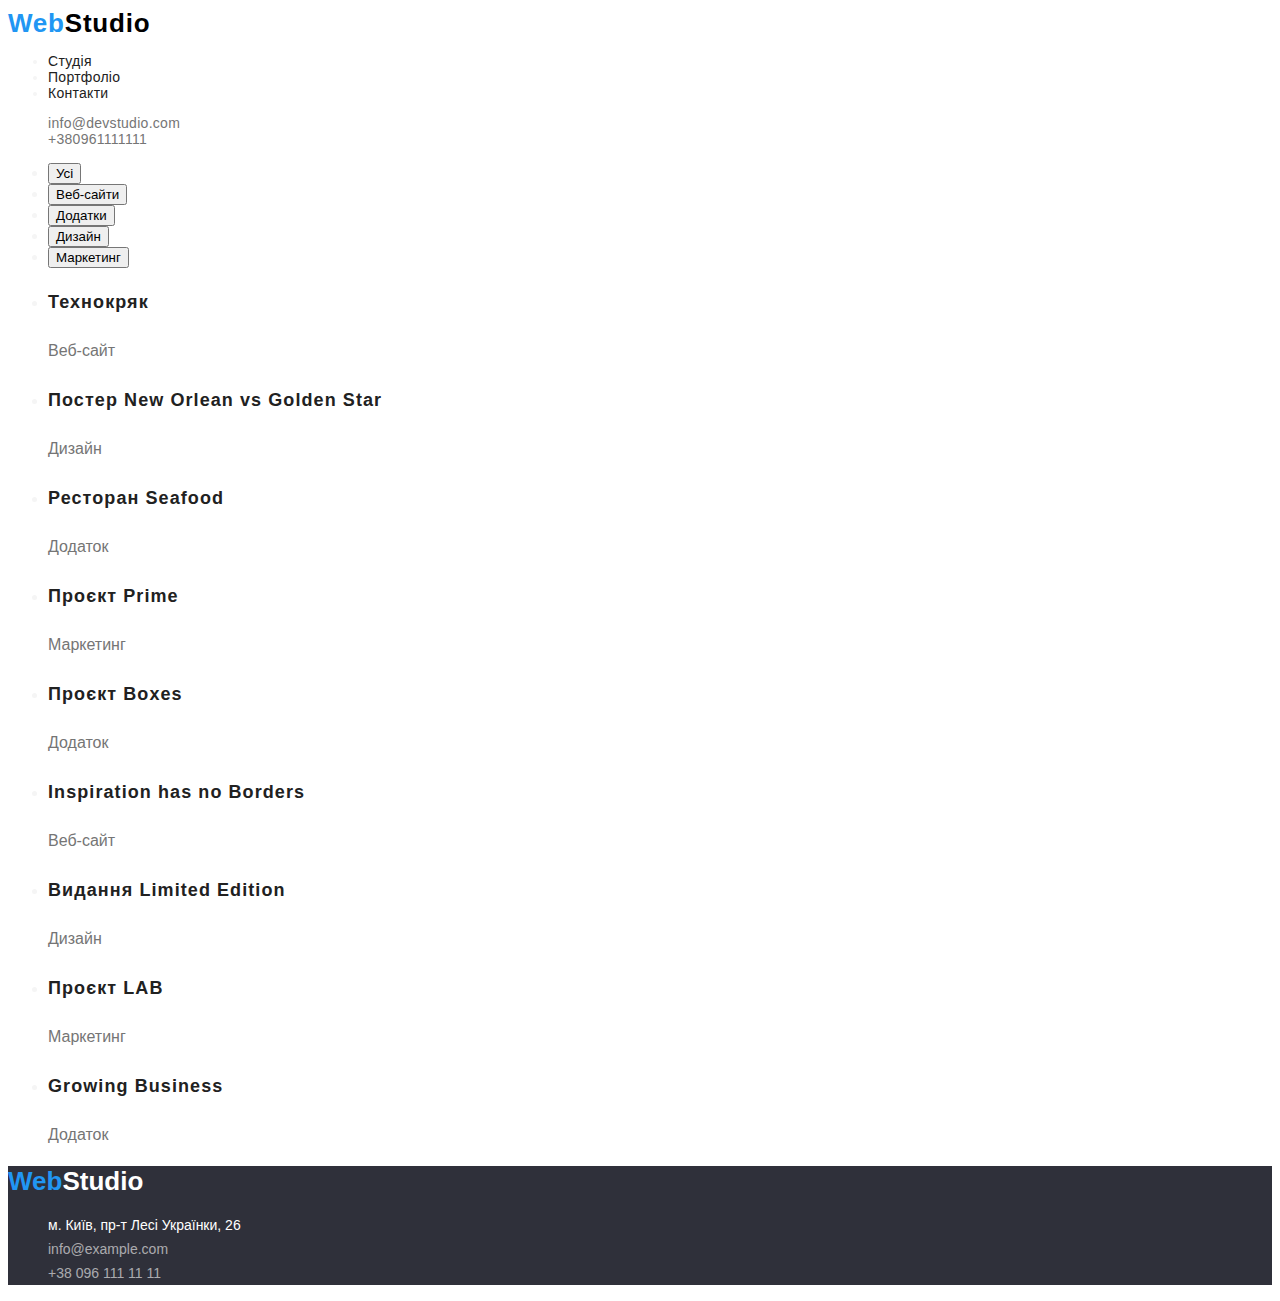
==== portfolio.html @ 6f072ab9 ")" ====
<!DOCTYPE html>
<html lang="uk">
<head>
    <meta charset="UTF-8">
    <meta http-equiv="X-UA-Compatible" content="IE=edge">
    <meta name="viewport" content="width=device-width, initial-scale=1.0">
    <title>WebStudio</title>
    <link rel="stylesheet" href="./css/styles.css" />
</head>
<body class="page">
  <header class="header">
   <nav class="nav">
    <a href="index.html" lang="en" class="logo"><span class="accent">Web</span>Studio</a>
    <ul class="list-header">
       <li class="list-item"><a class="link" href="index.html">Студія</a></li>
       <li class="list-item"><a class="link current" href="portfolio.html">Портфоліо</a></li>
       <li class="list-item"><a class="link" href="">Контакти</a></li>
   </ul>
</nav>
   <ul class="list">
     <li class="list-item"><a class="item" href="mailto:info@devstudio.com">info@devstudio.com</a></li> 
      <li class="list-item"><a class="item" href="tel:+380961111111">+380961111111</a></li> 
      
   </ul>
</header>
   <main>
    <section class="button-portfolio">
        <h1 hidden>наші послуги</h1>
        <ul>
            <li><button class="btn" type="button">Усі</button></li>
            <li><button class="btn" type="button">Веб-сайти</button></li>
            <li><button class="btn" type="button">Додатки</button></li>
            <li><button class="btn" type="button">Дизайн</button></li>
            <li><button class="btn" type="button">Маркетинг</button></li>
        </ul>
        <ul>
            <li class="list-item"><a class="lead" href="" img class="img" 
              src="./images/portfolio/img-1.jpg" 
              alt="три робітники"
                width="370"
                height="294"/>
                <h2 class="heading">Технокряк</h2>
                <p class="desc">Веб-сайт</p>
            </li>
                <li class="list-item"> <a class="lead" href="" img class="img" 
              src="./images/portfolio/img 1.jpg" 
              alt="постер з двома баскетболістами"
                width="370"
                height="294"/>
            <h2 class="heading">Постер New Orlean vs Golden Star</h2>
            <p class="desc">Дизайн</p>
            </li>
                 <li class="list-item"><a class="lead" href="" img class="img" 
              src="./images/portfolio/img 2.jpg" 
              alt="лого рибного ресторану"
                width="370"
                height="294"/>
            <h2 class="heading">Ресторан Seafood</h2>
            <p class="desc">Додаток</p>
            </li>
               <li class="list-item"><a class="lead" href="" img class="img" 
              src="./images/portfolio/img 3.jpg" 
              alt="навушники"
                width="370"
                height="294"/>
            <h2 class="heading">Проєкт Prime</h2>
            <p class="desc">Маркетинг</p>
            </li>
               <li class="list-item"><a class="lead" href="" img class="img" 
              src="./images/portfolio/img 4.jpg" 
              alt="дві кортонні коробки"
                width="370"
                height="294"/>
            <h2 class="heading">Проєкт Boxes</h2>
            <p class="desc">Додаток

            </p>  
            </li>
             <li class="list-item"><a class="lead"href="" img class="img" 
              src="./images/portfolio/img 5.jpg" alt="монітор"
                width="370"
                height="294"/>
            <h2 class="heading">Inspiration has no Borders</h2>
            <p class="desc">Веб-сайт</p>
            </li>
                 <li class="list-item"><a class="lead" href="" img class="img" 
              src="./images/portfolio/img 6.jpg" alt="відкрита книга"
                width="370"
                height="294"/>
            <h2 class="heading">Видання Limited Edition</h2>
            <p class="desc">Дизайн</p>
            </li>
                 <li class="list-item"><a class="lead"href="" img class="img" 
              src="./images/portfolio/img 7.jpg" 
              alt="табличка з логотипом"
                width="370"
                height="294"/>
            <h2 class="heading">Проєкт LAB</h2>
            <p class="desc">Маркетинг</p>
            </li>
                 <li class="list-item"><a class="lead"href="" img class="img" 
              src="images/portfolio/img 8.jpg" 
              alt="робочій процесс за ноутбуком"
                width="370"
                height="294"/>
            <h2 class="heading">Growing Business</h2>
            <p class="desc">Додаток</p>
            </li>
        </ul>
    </section>
   </main>
   <footer class="footer">
    <a href="index.html" lang="en" class="logo-item"><span class="accent">Web</span>Studio</a>

        <address class="contacts-adress">
          <ul class="list">
            <li class="list-item">
              <a class="link-adress"
                href="https://goo.gl/maps/qqXKLXnQ792ZNvdz5"
                target="_blank"
                rel="noopener no referrer"> м. Київ, пр-т Лесі Українки, 26</a>
            </li>
            <li class="list-item">
              <a class="link-com" href="mailto:info@example.com">info@example.com</a>
            </li>
            <li class="list-item">
                <a class="link-tel" href="tel:+380961111111">+38 096 111 11 11</a>
              </li>
          </ul>
        </address>
  </footer>
</body>
</html>
---- css/styles.css ----
:root{
    /* fonts */
--main-font:"Roboto",sans-serif;
--secondary-font:"Raleway",sans-serif;
    /* text colors */
--main-text-cl:rgba(33, 33, 33, 1);
--title-cl:rgba(255, 255, 255, 1);
--linc-cl: rgba(117, 117, 117, 1);
--linc-tel:rgba(255, 255, 255, 0.6);
/* background-color: ; */
--main-bg-cl:rgba(245, 245, 245, 1);
--box-cl:rgba(47, 48, 58, 1);
--team-cl:rgba(245, 244, 250, 1);
--footer-cl:rgba(47, 48, 58, 1);
--btn-cl:rgba(33, 150, 243, 1);
/* logo color */
--accent-cl:rgba(33, 150, 243, 1);
--logo-cl:rgba(0, 0, 0, 1);
/* others */

}
.page {
    background-color: var(--title-cl);
    font-family: var(--main-font) ;
    color:var(--main-bg-cl) ;
    
}

/* header */

.logo{
    font-family:var(--secondary-font);
    color:var(--logo-cl);
    font-weight:700;
    font-size:26px;
    line-height: calc(31/26); 
    text-decoration:none;
    letter-spacing: 0.03em;
}

.accent {
    color:var(--accent-cl);}

.list{
    list-style: none;
    /* Убираем маркеры */
  }
  .header{
    font-size: 14px;
    line-height: calc(16/14);
    letter-spacing: 0.02em;
}

.link{
    color: var(--main-text-cl);
    font-weight: 500;
    font-size: 14px;
    cursor: pointer;
    text-decoration: none;

}

.link:hover,
.link:focus {
color:var(--accent-cl) ;
}

.item{
    color:var(--linc-cl);
    font-weight: 500;
    font-size: 14px;;
    letter-spacing: 0.02em;
    cursor: pointer;
    text-decoration: none;
    line-height: calc(16/14);
}
.item:hover,
.item:focus{  
     color:var(--accent-cl) ;
}

.features{
    background-color:var(--box-cl);
}
.title{
    color:var(--title-cl);
    font-weight: 900;
    font-size: 44px;
    text-align: center;
    line-height: calc(60/44);
    letter-spacing: 0.06em;
    text-transform: uppercase;
}

.button {
    background-color:var(--accent-cl);
    color:var(--title-cl);
    font-family: inherit;
    font-weight: 700;
    font-size: 16px;
    line-height:calc(30/16);
}

.subtitle{
    font-weight: 700;
    font-size: 14px;
    line-height:calc(16/14);
    text-transform: uppercase;
    color:var(--main-text-cl) ;
}

.text{
    font-weight: 400;
    font-size: 14px;
    line-height:calc(24/14);
    color:var(--linc-cl) ;
}
/* about */
.about-title{
    font-weight: 700;
    font-size: 36px;
    line-height: 42px;
    text-align: center;
    color:var(--main-text-cl);
     
}

/* our time */
.team{
    background-color: var(--team-cl);
}
.team-title{
    font-weight: 700;
    font-size: 36px;
    line-height: 42px;
    text-align: center;
    color:var(--main-text-cl);
}
.team-name{
    font-weight: 500;
    font-size: 16px;
    line-height: 19px;
    color: var(--main-text-cl);
    
}
.team-aside{
    font-weight: 400;
    font-size: 16px;
    line-height: 19px;
    color: var(--linc-cl);
}

/* footer */
.footer{
    background-color: var(--footer-cl);
}
.logo-item{
    font-family:var(--secondary-font);
    color:var(--title-cl);
    font-weight:700;
    font-size:26px;
    line-height: calc(31/26); 
    text-decoration:none;
    font-style: normal;
}
.link-adress{
    font-weight: 400;
    font-size: 14px;
    line-height: 24px;
    color: var(--title-cl);
    text-decoration:none;
    font-style: normal;
     } 
     .link-com:hover { background:var(--accent-cl)}
     .link-com:focus{ background:var(--accent-cl)}

.link-com,.link-tel{
    font-weight: 400;
    font-size: 14px;
    line-height: 24px;
    color: var(--linc-tel);
    text-decoration:none;
    font-style: normal;
}
 



 /* portfolio*/
 .button-portfolio{
    text-decoration:none;
 }
 .btn:hover,.btn:focus{ background:var(--btn-cl)};
 .btn{
    background-color:var(--team-cl);
    color:var(--main-text-cl);
    font-weight: 500;
    font-size: 16px;
    line-height: 26px;
    font-family: inherit;
 }                     
 .heading{
    color: var(--main-text-cl);
    font-weight: 700;
    font-size: 18px;
    line-height: 36px;
    letter-spacing: 0.06em;
    text-decoration:none;
 }
 .desc{
    color: var(--linc-cl);
    ont-weight: 400;
    font-size: 16px;
    line-height: 30px;
    text-decoration:none;
 }

 .lead{
    text-decoration:none;
 }
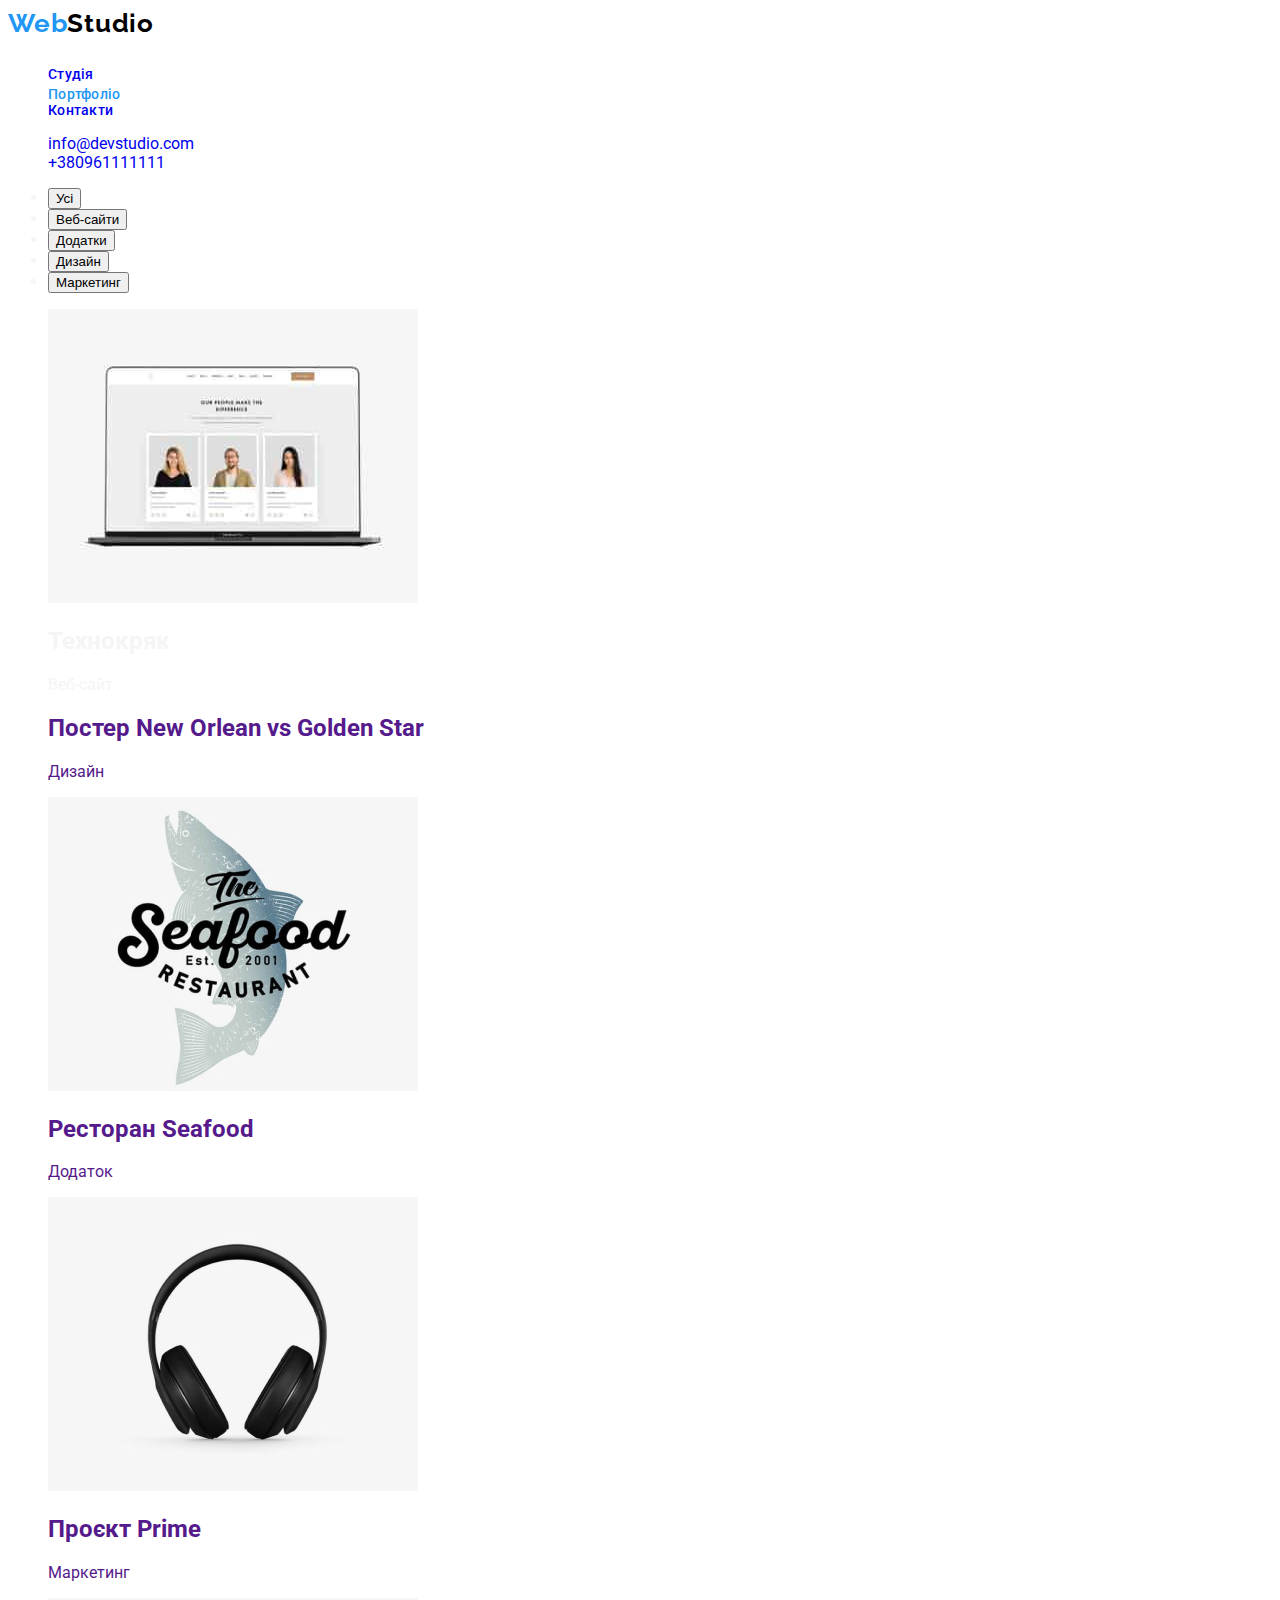
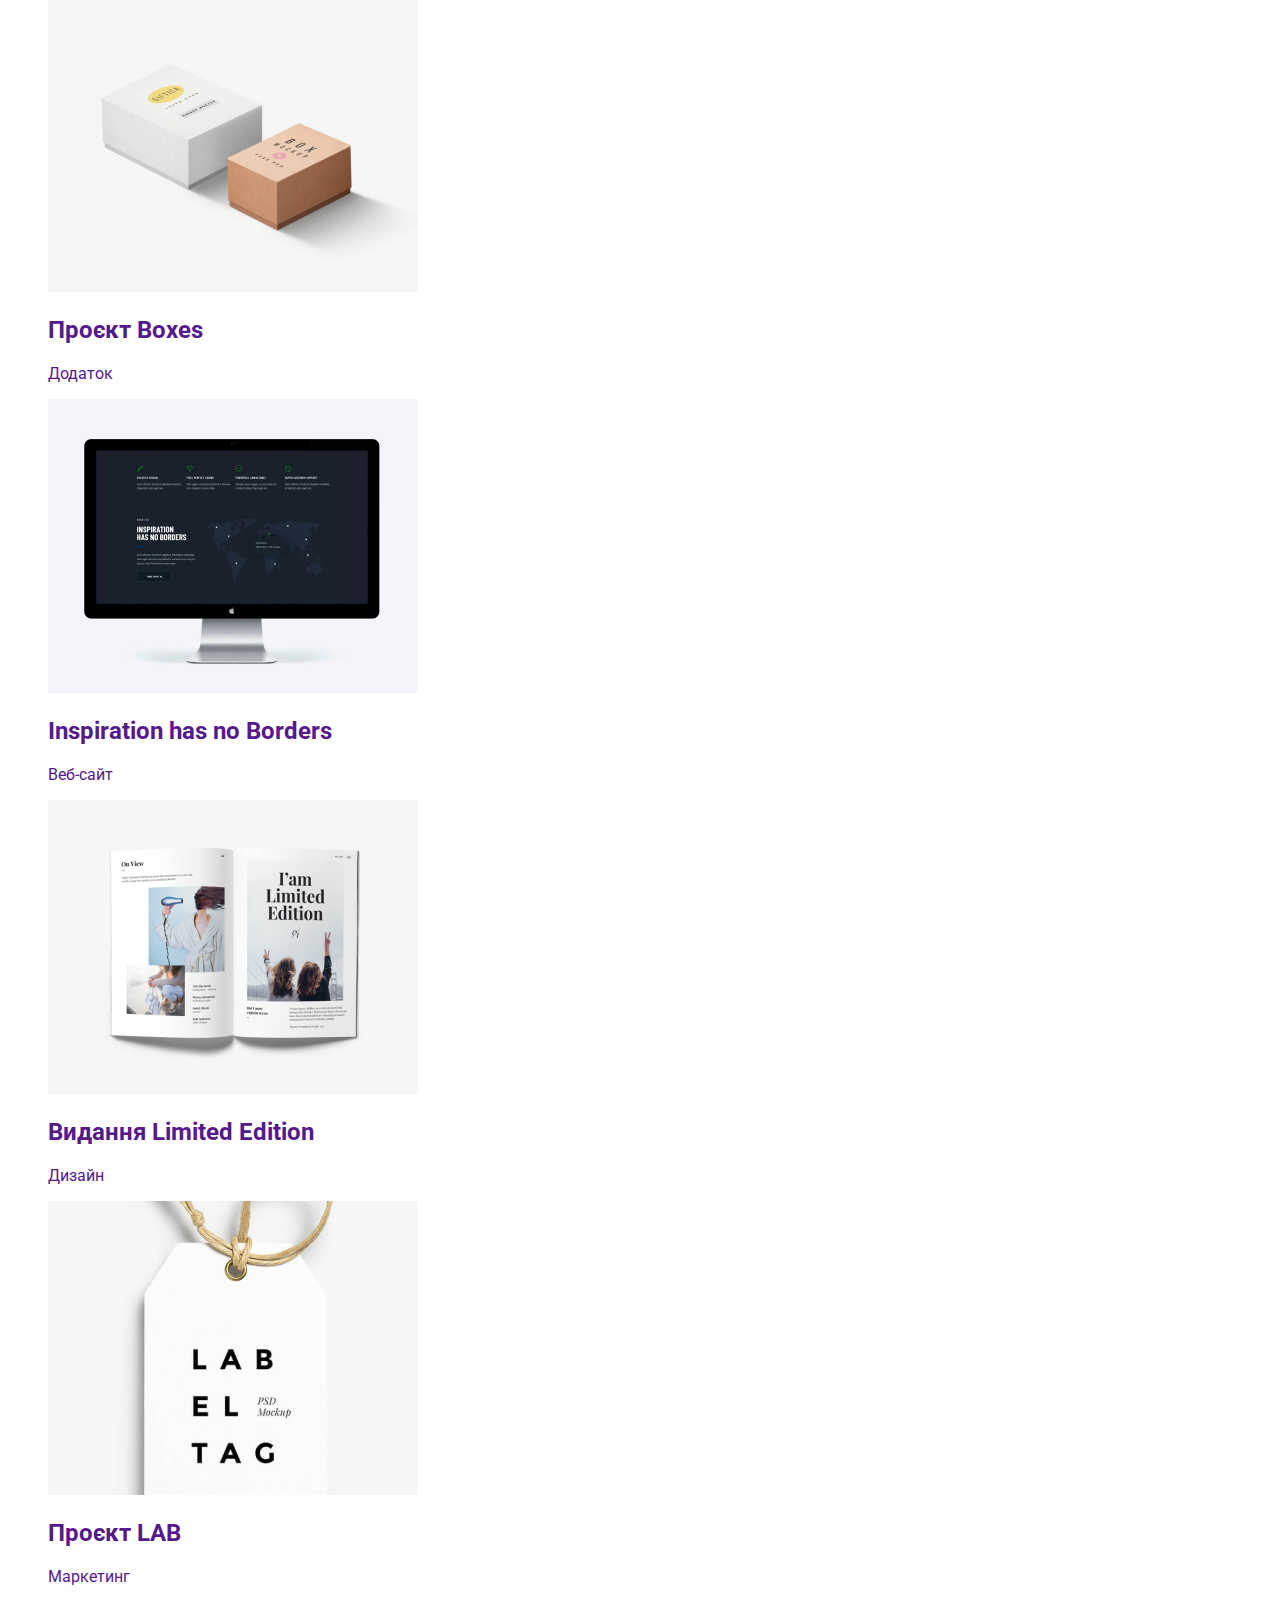
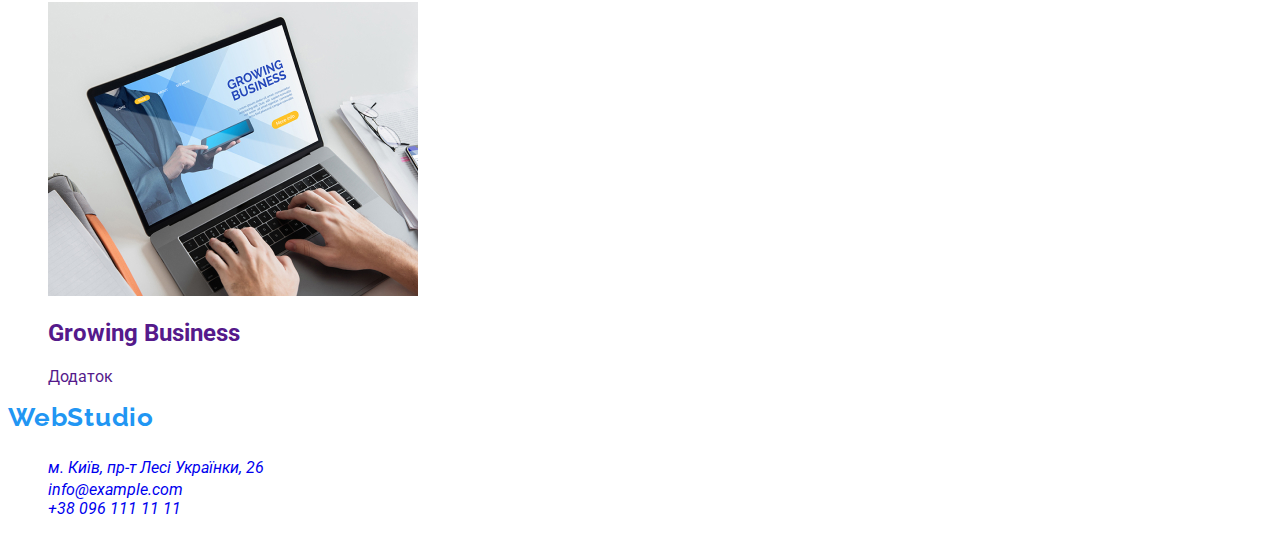
==== commit 00ad8d38: "edits dz" ====
--- a/portfolio.html
+++ b/portfolio.html
@@ -5,126 +5,148 @@
     <meta http-equiv="X-UA-Compatible" content="IE=edge">
     <meta name="viewport" content="width=device-width, initial-scale=1.0">
     <title>WebStudio</title>
+    <link rel="preconnect" href="https://fonts.googleapis.com">
+<link rel="preconnect" href="https://fonts.gstatic.com" crossorigin>
+<link href="https://fonts.googleapis.com/css2?family=Raleway:wght@700&family=Roboto:wght@400;500;700;900&family=Tangerine:wght@700&display=swap" rel="stylesheet">
     <link rel="stylesheet" href="./css/styles.css" />
 </head>
 <body class="page">
-  <header class="header">
-   <nav class="nav">
-    <a href="index.html" lang="en" class="logo"><span class="accent">Web</span>Studio</a>
-    <ul class="list-header">
-       <li class="list-item"><a class="link" href="index.html">Студія</a></li>
-       <li class="list-item"><a class="link current" href="portfolio.html">Портфоліо</a></li>
-       <li class="list-item"><a class="link" href="">Контакти</a></li>
-   </ul>
-</nav>
-   <ul class="list">
-     <li class="list-item"><a class="item" href="mailto:info@devstudio.com">info@devstudio.com</a></li> 
-      <li class="list-item"><a class="item" href="tel:+380961111111">+380961111111</a></li> 
-      
-   </ul>
-</header>
-   <main>
-    <section class="button-portfolio">
+   <header class="header">
+    <a lang="en" class="logo" href="./index.html" target="_self" rel="noopener noreferrer">
+        Web<span class="logo-header">Studio</span> 
+    <nav class="nav">      
+        <ul class="nav-list list">
+            <li class="nav-item"><a class="link " href="./index.html" target="_self" rel="noopener noreferrer">Студія</a></li>
+            <li class="nav-item"><a class="link current" href="./portfolio.html" target="_self" rel="noopener noreferrer">Портфоліо</a></li>
+            <li class="nav-item"><a class="link" href="#">Контакти</a></li>
+        </ul>
+    </nav>
+        <ul class="header-contacts list">
+          <li class="header-link"><a class="item" href="mailto:info@devstudio.com">info@devstudio.com</a></li> 
+           <li class="header-link"><a class="item" href="tel:+380961111111">+380961111111</a></li> 
+           
+        </ul>
+   </header>
+   <main class="main">
+    <section class="portfolio">
         <h1 hidden>наші послуги</h1>
         <ul>
-            <li><button class="btn" type="button">Усі</button></li>
-            <li><button class="btn" type="button">Веб-сайти</button></li>
-            <li><button class="btn" type="button">Додатки</button></li>
-            <li><button class="btn" type="button">Дизайн</button></li>
-            <li><button class="btn" type="button">Маркетинг</button></li>
+            <li><button class="portfolio-btn" type="button">Усі</button></li>
+            <li><button class="portfolio-btn" type="button">Веб-сайти</button></li>
+            <li><button class="portfolio-btn" type="button">Додатки</button></li>
+            <li><button class="portfolio-btn" type="button">Дизайн</button></li>
+            <li><button class="portfolio-btn" type="button">Маркетинг</button></li>
         </ul>
-        <ul>
-            <li class="list-item"><a class="lead" href="" img class="img" 
+        <ul class="portfolio-list list">
+            <li class="portfolio-item"><img class="img" 
               src="./images/portfolio/img-1.jpg" 
               alt="три робітники"
                 width="370"
                 height="294"/>
-                <h2 class="heading">Технокряк</h2>
-                <p class="desc">Веб-сайт</p>
+                <h2 class="portfolio-heading">Технокряк</h2>
+                <p class="portfolio-desc">Веб-сайт</p>
             </li>
-                <li class="list-item"> <a class="lead" href="" img class="img" 
+                <li class="portfolio-item"> <a class="lead" href="" img class="img" 
               src="./images/portfolio/img 1.jpg" 
               alt="постер з двома баскетболістами"
                 width="370"
                 height="294"/>
-            <h2 class="heading">Постер New Orlean vs Golden Star</h2>
-            <p class="desc">Дизайн</p>
+            <h2 class="portfolio-heading">Постер <span lang="en">
+              New Orlean vs Golden Star
+          </span>
+        </h2>
+            <p class="portfolio-desc">Дизайн</p>
             </li>
-                 <li class="list-item"><a class="lead" href="" img class="img" 
+                 <li class="portfolio-item"><img class="img" 
               src="./images/portfolio/img 2.jpg" 
               alt="лого рибного ресторану"
                 width="370"
                 height="294"/>
-            <h2 class="heading">Ресторан Seafood</h2>
-            <p class="desc">Додаток</p>
+            <h2 class="portfolio-heading">Ресторан<span lang="en">
+              Seafood
+          </span>
+        </h2>
+            <p class="portfolio-desc">Додаток</p>
             </li>
-               <li class="list-item"><a class="lead" href="" img class="img" 
+               <li class="portfolio-item"><img class="img" 
               src="./images/portfolio/img 3.jpg" 
               alt="навушники"
                 width="370"
                 height="294"/>
-            <h2 class="heading">Проєкт Prime</h2>
-            <p class="desc">Маркетинг</p>
+            <h2 class="portfolio-heading">Проєкт<span lang="en">
+              Prime
+          </span></h2>
+            <p class="portfolio-desc">Маркетинг</p>
             </li>
-               <li class="list-item"><a class="lead" href="" img class="img" 
+               <li class="portfolio-item"><img class="img" 
               src="./images/portfolio/img 4.jpg" 
               alt="дві кортонні коробки"
                 width="370"
                 height="294"/>
-            <h2 class="heading">Проєкт Boxes</h2>
-            <p class="desc">Додаток
+            <h2 class="portfolio-heading">Проєкт <span lang="en">
+              Boxes
+          </span>
+        </h2>
+            <p class="portfolio-desc">Додаток
 
             </p>  
             </li>
-             <li class="list-item"><a class="lead"href="" img class="img" 
+             <li class="portfolio-item"><img class="img" 
               src="./images/portfolio/img 5.jpg" alt="монітор"
                 width="370"
                 height="294"/>
-            <h2 class="heading">Inspiration has no Borders</h2>
-            <p class="desc">Веб-сайт</p>
+            <h2 class="portfolio-heading" lang="en">Inspiration has no Borders</h2>
+            <p class="portfolio-desc">Веб-сайт</p>
             </li>
-                 <li class="list-item"><a class="lead" href="" img class="img" 
+                 <li class="portfolio-item"><img class="img" 
               src="./images/portfolio/img 6.jpg" alt="відкрита книга"
                 width="370"
                 height="294"/>
-            <h2 class="heading">Видання Limited Edition</h2>
-            <p class="desc">Дизайн</p>
+            <h2 class="portfolio-heading">Видання<span lang="en">
+              Limited Edition
+          </span>
+        </h2>
+            <p class="portfolio-desc">Дизайн</p>
             </li>
-                 <li class="list-item"><a class="lead"href="" img class="img" 
+                 <li class="portfolio-item"><img class="img" 
               src="./images/portfolio/img 7.jpg" 
               alt="табличка з логотипом"
                 width="370"
                 height="294"/>
-            <h2 class="heading">Проєкт LAB</h2>
-            <p class="desc">Маркетинг</p>
+            <h2 class="portfolio-heading">Проєкт<span lang="en">
+              LAB
+          </span>
+        </h2>
+            <p class="portfolio-desc">Маркетинг</p>
             </li>
-                 <li class="list-item"><a class="lead"href="" img class="img" 
+                 <li class="portfolio-item"><img class="img" 
               src="images/portfolio/img 8.jpg" 
               alt="робочій процесс за ноутбуком"
                 width="370"
                 height="294"/>
-            <h2 class="heading">Growing Business</h2>
-            <p class="desc">Додаток</p>
+            <h2 class="heading" lang="en">Growing Business</h2>
+            <p class="portfolio-desc">Додаток</p>
             </li>
         </ul>
     </section>
    </main>
    <footer class="footer">
-    <a href="index.html" lang="en" class="logo-item"><span class="accent">Web</span>Studio</a>
+         <a lang="en" class="logo" href="./index.html" target="_self" rel="noopener noreferrer">
+      Web<span class="logo-footer">Studio</span>
 
         <address class="contacts-adress">
-          <ul class="list">
-            <li class="list-item">
-              <a class="link-adress"
+          <ul class="adress-list list">
+            <li class="adress-item">
+              <a class="link"
                 href="https://goo.gl/maps/qqXKLXnQ792ZNvdz5"
                 target="_blank"
                 rel="noopener no referrer"> м. Київ, пр-т Лесі Українки, 26</a>
             </li>
-            <li class="list-item">
-              <a class="link-com" href="mailto:info@example.com">info@example.com</a>
+            <li class="adress-item">
+              <a class="link" href="mailto:info@example.com">info@example.com</a>
             </li>
             <li class="list-item">
-                <a class="link-tel" href="tel:+380961111111">+38 096 111 11 11</a>
+                <a class="link" href="tel:+380961111111">+38 096 111 11 11</a>
               </li>
           </ul>
         </address>
--- a/css/styles.css
+++ b/css/styles.css
@@ -8,13 +8,12 @@
 --linc-cl: rgba(117, 117, 117, 1);
 --linc-tel:rgba(255, 255, 255, 0.6);
 /* background-color: ; */
---main-bg-cl:rgba(245, 245, 245, 1);
+--main-bg-cl:rgb(245, 245, 245) ;
 --box-cl:rgba(47, 48, 58, 1);
 --team-cl:rgba(245, 244, 250, 1);
---footer-cl:rgba(47, 48, 58, 1);
---btn-cl:rgba(33, 150, 243, 1);
+--footer-cl:rgba( 47, 48, 58, 1);
 /* logo color */
---accent-cl:rgba(33, 150, 243, 1);
+--accent-cl:rgba( 33, 150, 243, 1);
 --logo-cl:rgba(0, 0, 0, 1);
 /* others */
 
@@ -26,195 +25,81 @@
     
 }
 
+
+a {
+    text-decoration: none;
+}
+
+.list {
+    list-style: none;
+}
+
+.button {
+    cursor: pointer;
+}
 /* header */
+.header {
+    background-color: var(--title-cl);
+}
 
-.logo{
-    font-family:var(--secondary-font);
-    color:var(--logo-cl);
-    font-weight:700;
-    font-size:26px;
-    line-height: calc(31/26); 
-    text-decoration:none;
+.header .link:hover,
+.header .link:focus {
+    color: var(--accent-cl);
+}
+
+.logo {
+    font-family: var(--secondary-font);
+    font-size: 26px;
+    line-height: calc(31 / 26);
+    color: var(--accent-cl);
+    font-weight: 700;
     letter-spacing: 0.03em;
 }
 
-.accent {
-    color:var(--accent-cl);}
+.logo-header {
+    color: var(--logo-cl);
+}
 
-.list{
-    list-style: none;
-    /* Убираем маркеры */
-  }
-  .header{
+.nav {}
+
+.nav-list {}
+
+.nav-list .link.current {
+    color: var(--accent-cl);
+}
+
+.nav-item {
     font-size: 14px;
-    line-height: calc(16/14);
+    line-height: calc(16 / 14);
+    color: var(--main-text-cl);
+    font-weight: 500;
     letter-spacing: 0.02em;
 }
 
-.link{
+.header-contacts {}
+
+.contacts-item {
+    font-size: 14px;
+    line-height: calc(16 / 14);
+
     color: var(--main-text-cl);
     font-weight: 500;
-    font-size: 14px;
-    cursor: pointer;
-    text-decoration: none;
-
+    letter-spacing: 0.02em;
 }
 
-.link:hover,
-.link:focus {
-color:var(--accent-cl) ;
-}
+.main {}
 
-.item{
-    color:var(--linc-cl);
-    font-weight: 500;
-    font-size: 14px;;
-    letter-spacing: 0.02em;
-    cursor: pointer;
-    text-decoration: none;
-    line-height: calc(16/14);
-}
-.item:hover,
-.item:focus{  
-     color:var(--accent-cl) ;
-}
+/* features */
 
-.features{
-    background-color:var(--box-cl);
-}
-.title{
-    color:var(--title-cl);
-    font-weight: 900;
-    font-size: 44px;
-    text-align: center;
-    line-height: calc(60/44);
-    letter-spacing: 0.06em;
-    text-transform: uppercase;
-}
 
-.button {
-    background-color:var(--accent-cl);
-    color:var(--title-cl);
-    font-family: inherit;
-    font-weight: 700;
-    font-size: 16px;
-    line-height:calc(30/16);
-}
+/* about */
 
-.subtitle{
-    font-weight: 700;
-    font-size: 14px;
-    line-height:calc(16/14);
-    text-transform: uppercase;
-    color:var(--main-text-cl) ;
-}
-
-.text{
-    font-weight: 400;
-    font-size: 14px;
-    line-height:calc(24/14);
-    color:var(--linc-cl) ;
-}
-/* about */
-.about-title{
-    font-weight: 700;
-    font-size: 36px;
-    line-height: 42px;
-    text-align: center;
-    color:var(--main-text-cl);
-     
-}
 
 /* our time */
-.team{
-    background-color: var(--team-cl);
-}
-.team-title{
-    font-weight: 700;
-    font-size: 36px;
-    line-height: 42px;
-    text-align: center;
-    color:var(--main-text-cl);
-}
-.team-name{
-    font-weight: 500;
-    font-size: 16px;
-    line-height: 19px;
-    color: var(--main-text-cl);
-    
-}
-.team-aside{
-    font-weight: 400;
-    font-size: 16px;
-    line-height: 19px;
-    color: var(--linc-cl);
-}
+
 
 /* footer */
-.footer{
-    background-color: var(--footer-cl);
-}
-.logo-item{
-    font-family:var(--secondary-font);
-    color:var(--title-cl);
-    font-weight:700;
-    font-size:26px;
-    line-height: calc(31/26); 
-    text-decoration:none;
-    font-style: normal;
-}
-.link-adress{
-    font-weight: 400;
-    font-size: 14px;
-    line-height: 24px;
-    color: var(--title-cl);
-    text-decoration:none;
-    font-style: normal;
-     } 
-     .link-com:hover { background:var(--accent-cl)}
-     .link-com:focus{ background:var(--accent-cl)}
-
-.link-com,.link-tel{
-    font-weight: 400;
-    font-size: 14px;
-    line-height: 24px;
-    color: var(--linc-tel);
-    text-decoration:none;
-    font-style: normal;
-}
- 
-
 
 
  /* portfolio*/
- .button-portfolio{
-    text-decoration:none;
- }
- .btn:hover,.btn:focus{ background:var(--btn-cl)};
- .btn{
-    background-color:var(--team-cl);
-    color:var(--main-text-cl);
-    font-weight: 500;
-    font-size: 16px;
-    line-height: 26px;
-    font-family: inherit;
- }                     
- .heading{
-    color: var(--main-text-cl);
-    font-weight: 700;
-    font-size: 18px;
-    line-height: 36px;
-    letter-spacing: 0.06em;
-    text-decoration:none;
- }
- .desc{
-    color: var(--linc-cl);
-    ont-weight: 400;
-    font-size: 16px;
-    line-height: 30px;
-    text-decoration:none;
- }
-
- .lead{
-    text-decoration:none;
- }+ 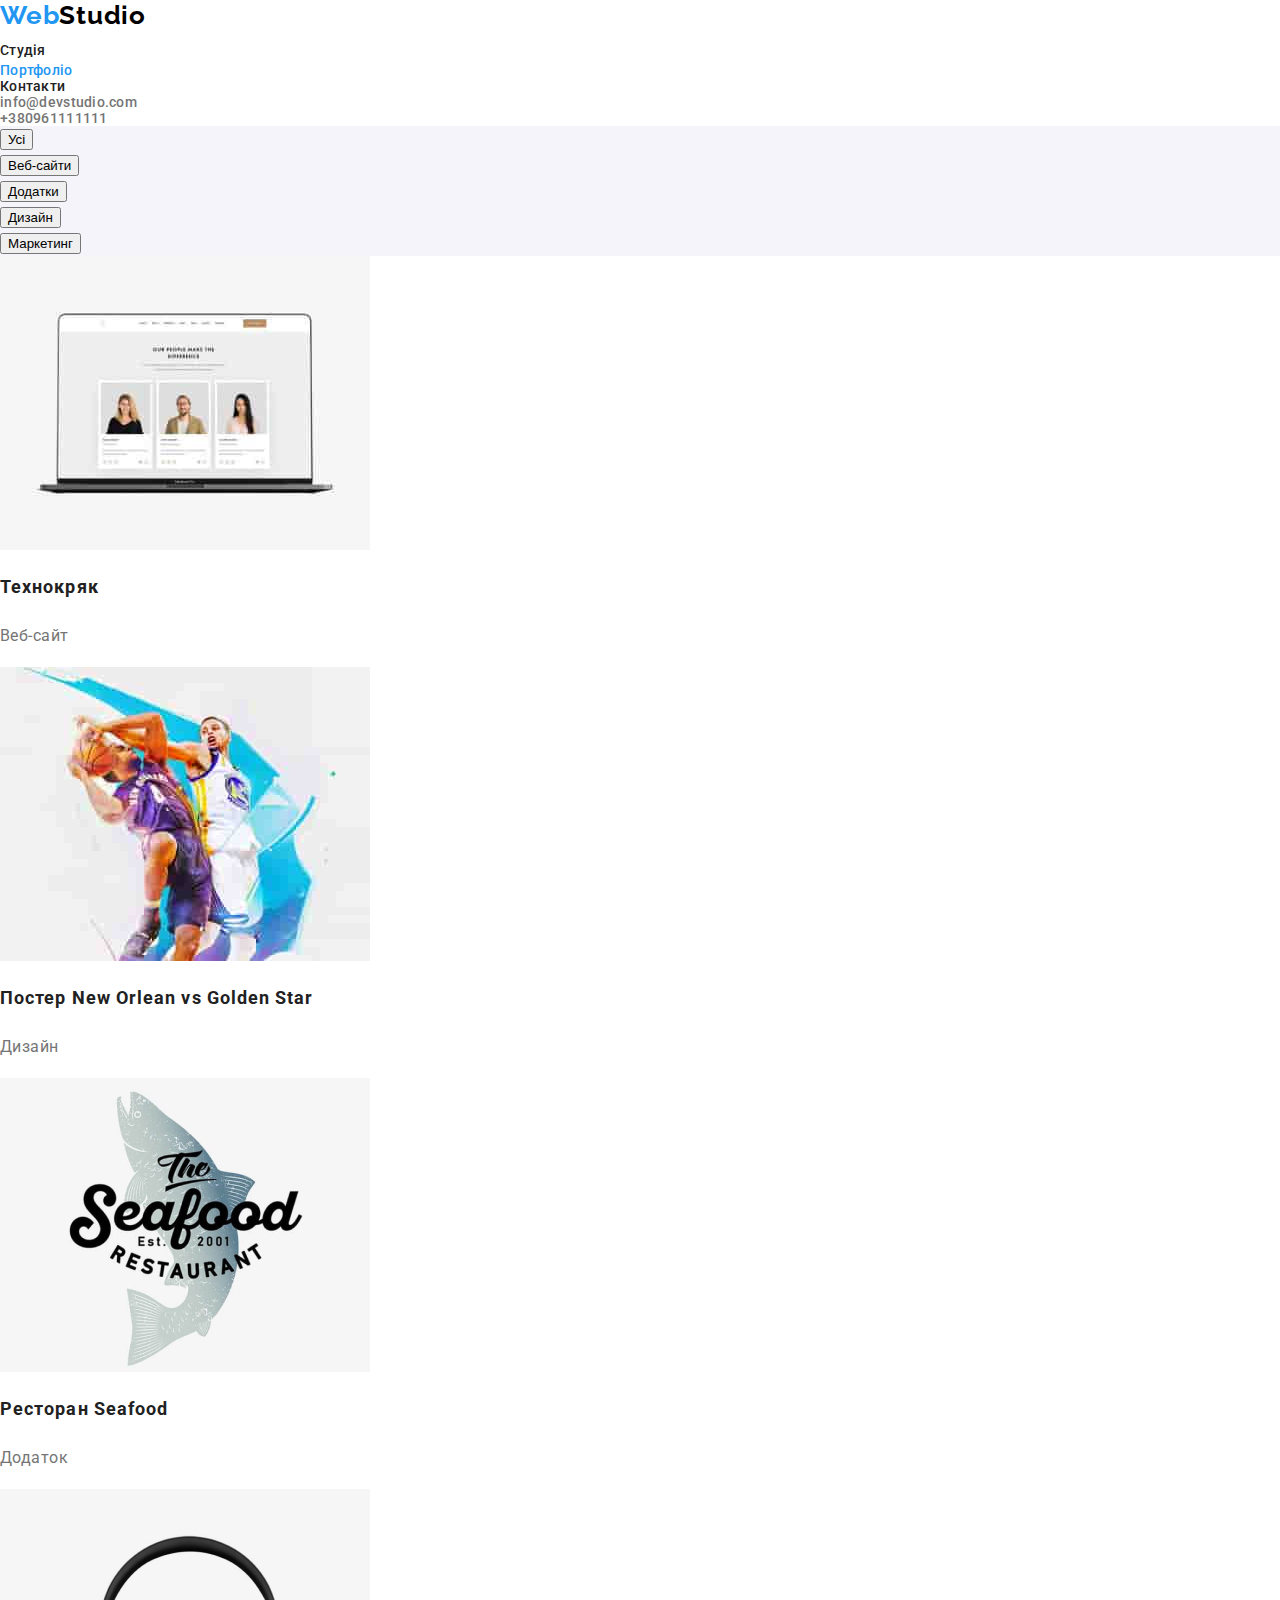
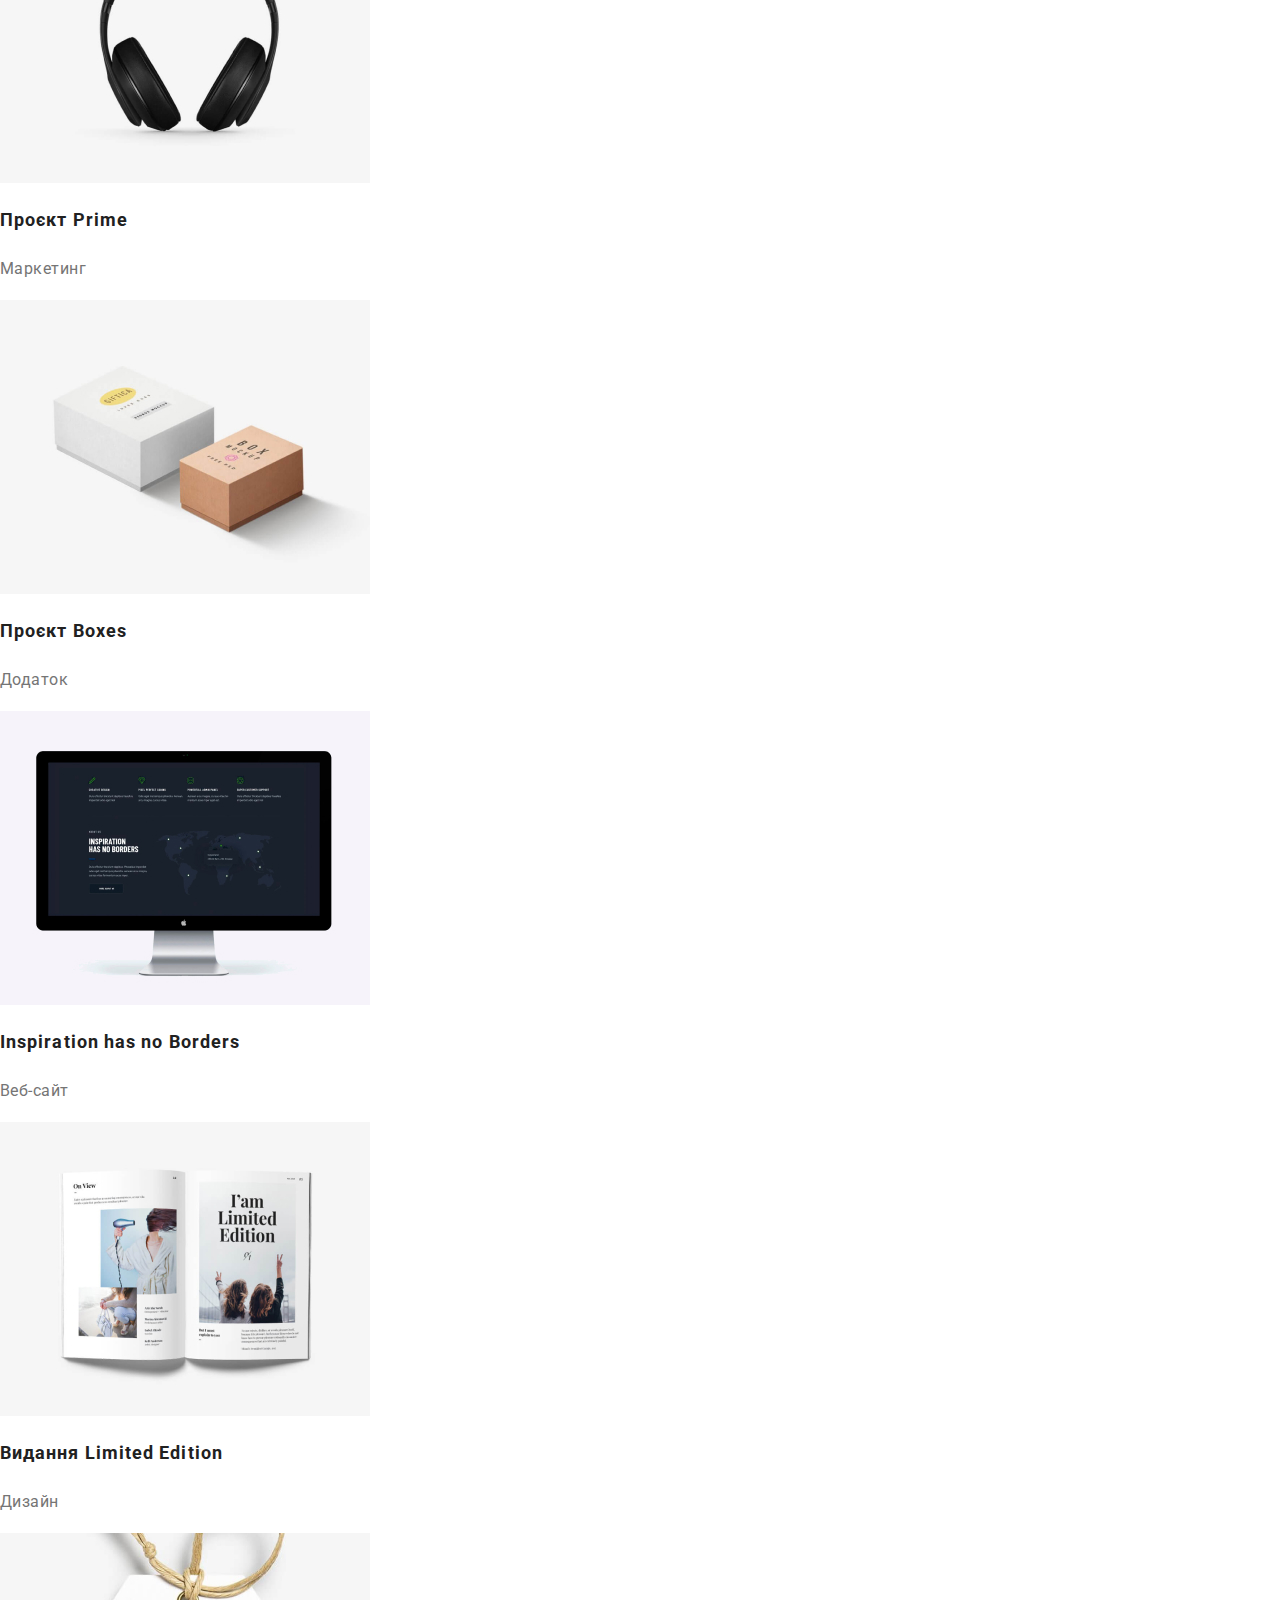
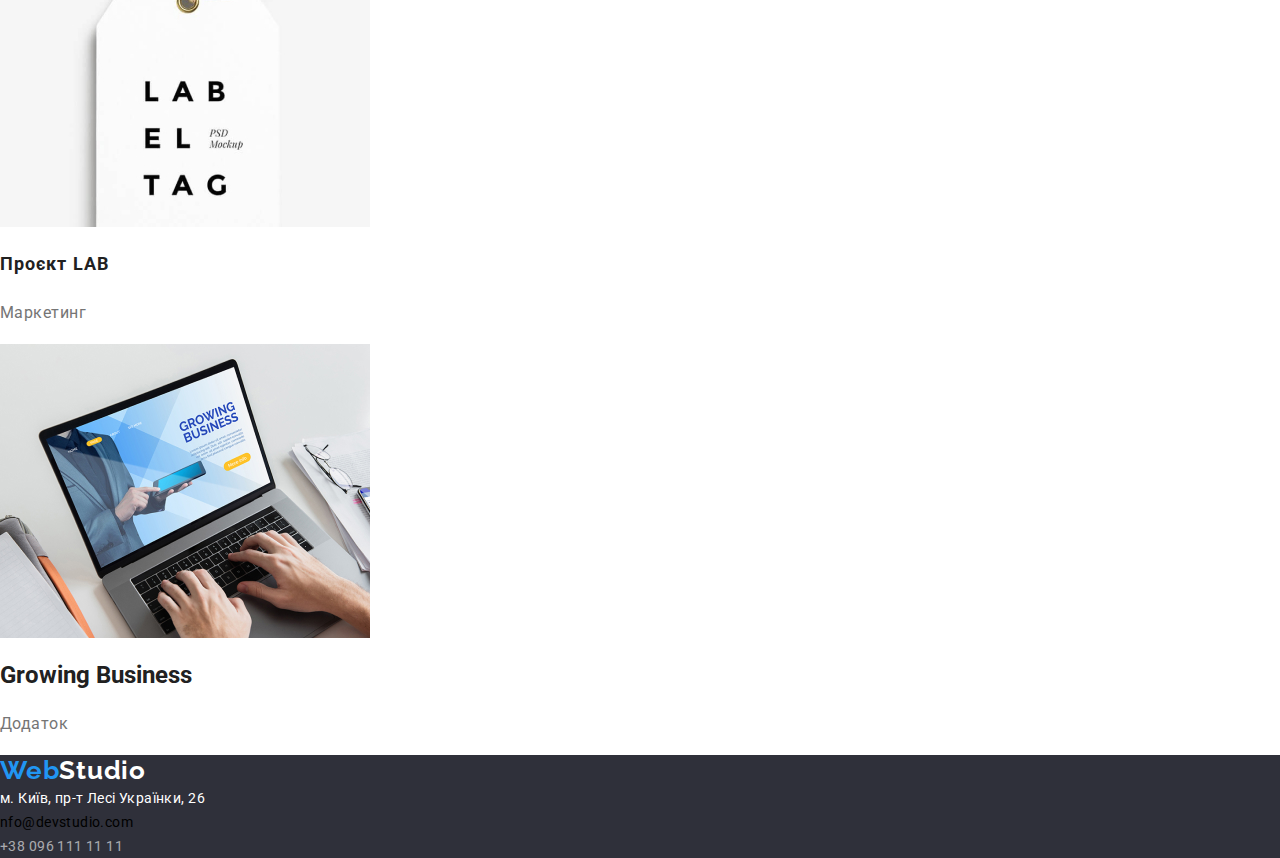
==== commit 8418b71b: "homework revision" ====
--- a/portfolio.html
+++ b/portfolio.html
@@ -16,26 +16,26 @@
         Web<span class="logo-header">Studio</span> 
     <nav class="nav">      
         <ul class="nav-list list">
-            <li class="nav-item"><a class="link " href="./index.html" target="_self" rel="noopener noreferrer">Студія</a></li>
+            <li class="nav-item"><a class="link" href="./index.html" target="_self" rel="noopener noreferrer">Студія</a></li>
             <li class="nav-item"><a class="link current" href="./portfolio.html" target="_self" rel="noopener noreferrer">Портфоліо</a></li>
             <li class="nav-item"><a class="link" href="#">Контакти</a></li>
         </ul>
     </nav>
         <ul class="header-contacts list">
-          <li class="header-link"><a class="item" href="mailto:info@devstudio.com">info@devstudio.com</a></li> 
-           <li class="header-link"><a class="item" href="tel:+380961111111">+380961111111</a></li> 
+          <li class="contacts-item"><a class="link header-link"  href="mailto:info@devstudio.com">info@devstudio.com</a></li> 
+           <li class="contacts-item"><a class="link"  href="tel:+380961111111">+380961111111</a></li> 
            
         </ul>
    </header>
    <main class="main">
     <section class="portfolio">
         <h1 hidden>наші послуги</h1>
-        <ul>
-            <li><button class="portfolio-btn" type="button">Усі</button></li>
-            <li><button class="portfolio-btn" type="button">Веб-сайти</button></li>
-            <li><button class="portfolio-btn" type="button">Додатки</button></li>
-            <li><button class="portfolio-btn" type="button">Дизайн</button></li>
-            <li><button class="portfolio-btn" type="button">Маркетинг</button></li>
+        <ul class="portfolio-button list">
+            <li class="portfolio-btn"><button  class="btn-act" type="button">Усі</button></li>
+            <li class="portfolio-btn"><button  class="btn-act" type="button">Веб-сайти</button></li>
+            <li class="portfolio-btn"><button  class="btn-act" type="button">Додатки</button></li>
+            <li class="portfolio-btn"><button  class="btn-act" type="button">Дизайн</button></li>
+            <li class="portfolio-btn"><button  class="btn-act" type="button">Маркетинг</button></li>
         </ul>
         <ul class="portfolio-list list">
             <li class="portfolio-item"><img class="img" 
@@ -46,8 +46,8 @@
                 <h2 class="portfolio-heading">Технокряк</h2>
                 <p class="portfolio-desc">Веб-сайт</p>
             </li>
-                <li class="portfolio-item"> <a class="lead" href="" img class="img" 
-              src="./images/portfolio/img 1.jpg" 
+                <li class="portfolio-item"> <img class="img" 
+              src="./images/portfolio/img2.jpg" 
               alt="постер з двома баскетболістами"
                 width="370"
                 height="294"/>
@@ -131,21 +131,19 @@
     </section>
    </main>
    <footer class="footer">
-         <a lang="en" class="logo" href="./index.html" target="_self" rel="noopener noreferrer">
-      Web<span class="logo-footer">Studio</span>
+    <a lang="en" class="logo" href="./index.html" target="_self" rel="noopener noreferrer">
+      Web<span class="logo-footer">Studio</span></a>
 
         <address class="contacts-adress">
-          <ul class="adress-list list">
-            <li class="adress-item">
-              <a class="link"
-                href="https://goo.gl/maps/qqXKLXnQ792ZNvdz5"
-                target="_blank"
-                rel="noopener no referrer"> м. Київ, пр-т Лесі Українки, 26</a>
+          <ul class="address-list list">
+            <li class="address-item">
+              <a class="link" href="https://goo.gl/maps/aSpXMpWNMVP75BuT6" target="_blank" rel="noopener no referrer"> м.
+                Київ, пр-т Лесі Українки, 26</a>
             </li>
-            <li class="adress-item">
-              <a class="link" href="mailto:info@example.com">info@example.com</a>
+            <li class="address-item-com">
+              <a class="link" href="mailto:info@devstudio.com">nfo@devstudio.com</a>
             </li>
-            <li class="list-item">
+            <li class="address-item-tel">
                 <a class="link" href="tel:+380961111111">+38 096 111 11 11</a>
               </li>
           </ul>
--- a/css/styles.css
+++ b/css/styles.css
@@ -5,49 +5,47 @@
     /* text colors */
 --main-text-cl:rgba(33, 33, 33, 1);
 --title-cl:rgba(255, 255, 255, 1);
---linc-cl: rgba(117, 117, 117, 1);
---linc-tel:rgba(255, 255, 255, 0.6);
+--link-cl: rgba(117, 117, 117, 1);
+--link-tel:rgba(255, 255, 255, 0.6);
 /* background-color: ; */
 --main-bg-cl:rgb(245, 245, 245) ;
---box-cl:rgba(47, 48, 58, 1);
+--hero-cl: rgba(47, 48, 58, 1);
 --team-cl:rgba(245, 244, 250, 1);
 --footer-cl:rgba( 47, 48, 58, 1);
 /* logo color */
 --accent-cl:rgba( 33, 150, 243, 1);
 --logo-cl:rgba(0, 0, 0, 1);
 /* others */
-
-}
+}
+
 .page {
-    background-color: var(--title-cl);
-    font-family: var(--main-font) ;
-    color:var(--main-bg-cl) ;
-    
-}
-
-
+   font-family: var(--main-font);
+   color:var(--main-text-cl) ;
+   background-color:var(--title-cl) ;
+   margin: auto;
+}
 a {
+    color: currentcolor;
     text-decoration: none;
 }
 
 .list {
     list-style: none;
-}
-
+    padding: 0;
+    margin: 0;
+}
 .button {
     cursor: pointer;
 }
-/* header */
-.header {
+/* header*/
+.header{
     background-color: var(--title-cl);
 }
-
 .header .link:hover,
 .header .link:focus {
     color: var(--accent-cl);
 }
-
-.logo {
+.logo{
     font-family: var(--secondary-font);
     font-size: 26px;
     line-height: calc(31 / 26);
@@ -55,51 +53,184 @@
     font-weight: 700;
     letter-spacing: 0.03em;
 }
-
-.logo-header {
-    color: var(--logo-cl);
-}
-
-.nav {}
-
-.nav-list {}
+.logo-header{
+color:var(--logo-cl);
+}
+.nav{}
 
 .nav-list .link.current {
     color: var(--accent-cl);
 }
-
-.nav-item {
+.nav-item{
     font-size: 14px;
     line-height: calc(16 / 14);
     color: var(--main-text-cl);
     font-weight: 500;
     letter-spacing: 0.02em;
 }
-
-.header-contacts {}
-
-.contacts-item {
+.header-contacts {
+    color: var(--link-cl);
+}
+.contacts-item{
     font-size: 14px;
     line-height: calc(16 / 14);
-
-    color: var(--main-text-cl);
-    font-weight: 500;
-    letter-spacing: 0.02em;
-}
-
-.main {}
-
+    font-weight: 500;
+    letter-spacing: 0.02em;}
+.main{}
+.hero{
+    background-color: var(--hero-cl);
+}
+.hero-title{
+    font-size: 44px;
+    line-height: calc(60 / 44);
+    color: var(--title-cl);
+    font-weight: 900;
+    letter-spacing: 0.06em;
+    text-transform: uppercase;
+}
+.button{
+    background-color: var(--accent-cl);
+    font-family: var(--main-font);
+    font-size: 16px;
+    line-height: calc(30 / 16);
+    color: var(--title-cl);
+    font-weight: 700;
+    letter-spacing: 0.06em;
+    border-style: none;
+}
+.btn-act:active:active,
+.btn-act:hover:hover,
+.btn-act:focus:focus {
+    background-color: var(--accent-cl);
+}
 /* features */
-
-
+.features{}
+.features-list{}
+.features-item{}
+
+.features-subtitle{
+    font-size: 14px;
+    line-height: calc(16 / 14);
+    color: var(--main-text-cl);
+    font-weight: 700;
+    letter-spacing: 0.03em;
+    text-transform:uppercase;}
+.text{
+    font-size: 14px;
+    line-height: calc(24 / 14);
+    color: var(--link-cl);
+    letter-spacing: 0.03em;}
 /* about */
-
+.about{}
+.about-title{
+    font-size: 36px;
+    line-height: calc(42 / 36);
+    color: var(--main-text-cl);
+    font-weight: 700;
+    letter-spacing: 0.03em;
+}
+.about-list{}  
+.about-item {} 
 
 /* our time */
-
-
+.team{
+    background-color: var(--team-cl);
+}
+.team-title{
+    font-size: 36px;
+    line-height: calc(42 / 36);
+    color: var(--main-text-cl);
+    font-weight: 700;
+    letter-spacing: 0.03em;
+}
+.team-list{}
+.team-item{}
+.team-name{
+    font-size: 16px;
+    line-height: calc(19 / 16);
+    color: var(--main-text-cl);
+    font-weight: 500;
+    letter-spacing: 0.03em;}
+.team-aside{ 
+    font-size: 16px;
+    line-height: calc(19 / 16);
+    color: var(--link-cl);
+    letter-spacing: 0.03em;}
 /* footer */
-
-
- /* portfolio*/
- +.footer{
+background-color:var(--footer-cl) ;
+}
+.logo-footer{
+    color: var(--title-cl);}
+    
+.footer .link:hover,
+.footer .link:focus {
+        color: var(--accent-cl);
+    }
+.contacts-adress{}
+.address-list{}
+.address-item{
+    font-size: 14px;
+    line-height: calc(24 / 14);
+    color: var(--title-cl);
+    letter-spacing: 0.03em;
+    font-style: normal;
+}
+.address-item-com{
+    color: var(--logo-cl);
+    font-style: normal;
+    font-weight: 400;
+    font-size: 14px;
+    line-height: calc(24 / 14);
+    letter-spacing: 0.03em;
+}
+.address-item-tel{
+    font-style: normal;
+    font-weight: 400;
+    font-size: 14px;
+    line-height: calc(24 / 14);
+    letter-spacing: 0.03em;
+    color: var(--link-tel);
+}
+
+
+              /* portfolio*/
+ .portfolio{}  
+ .portfolio-button{
+    cursor: pointer;}           
+ .portfolio-btn{
+    background-color: var(--team-cl);
+    font-size: 16px;
+    line-height: calc(26 / 16);
+    color: var(--main-text-cl);
+    font-weight: 500;
+    letter-spacing: 0.03em;
+ }
+ .btn-act:hover,
+ .btn-act:focus,
+ .btn-act:active{
+    background-color: var(--accent-cl);
+ }
+ .portfolio-list{
+
+ }
+ .portfolio-item{
+
+ }
+ .img{}
+ .portfolio-heading{
+    font-style: normal;
+    font-weight: 700;
+    font-size: 18px;
+    line-height: calc(36/18);
+    letter-spacing: 0.06em;
+    color: var(--main-text-cl);
+ }
+ .portfolio-desc{
+    font-style: normal;
+    font-weight: 400;
+    font-size: 16px;
+    line-height: calc(30/16);
+    letter-spacing: 0.03em;
+    color: var(--link-cl);
+ }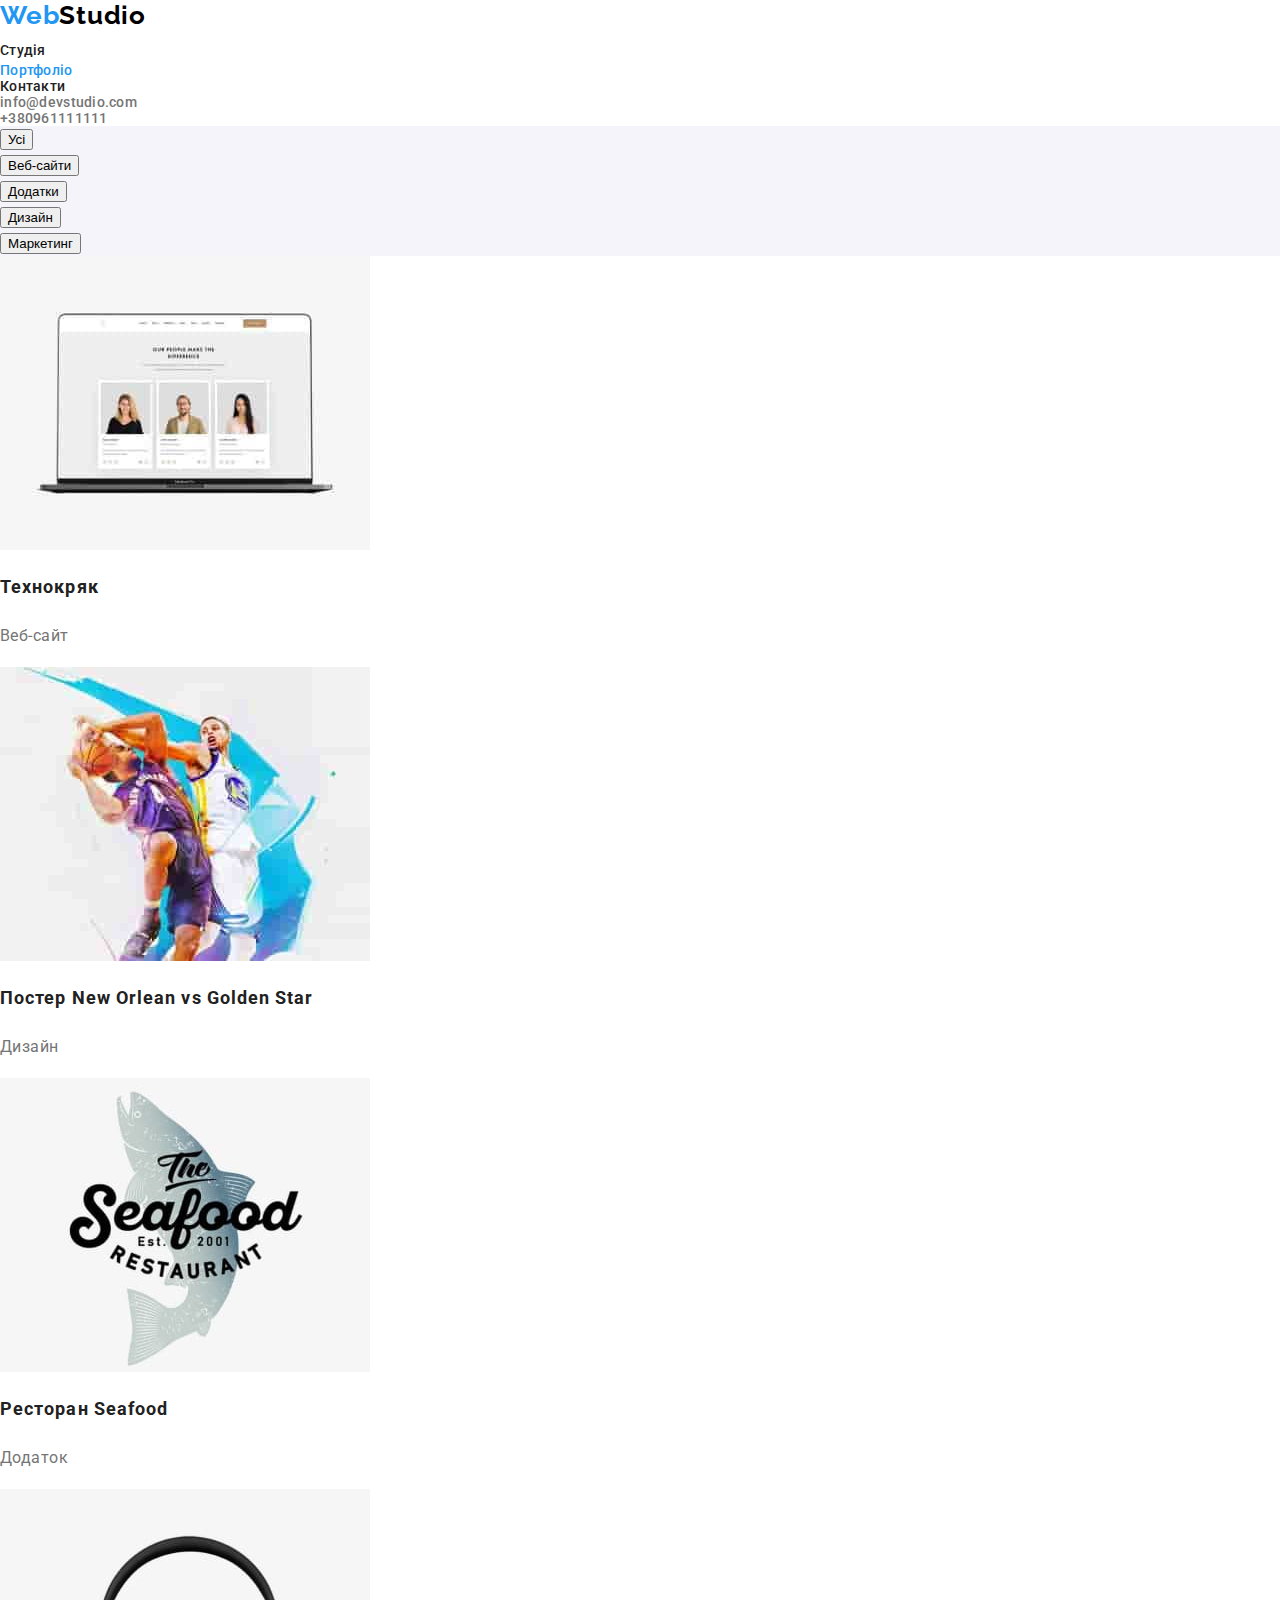
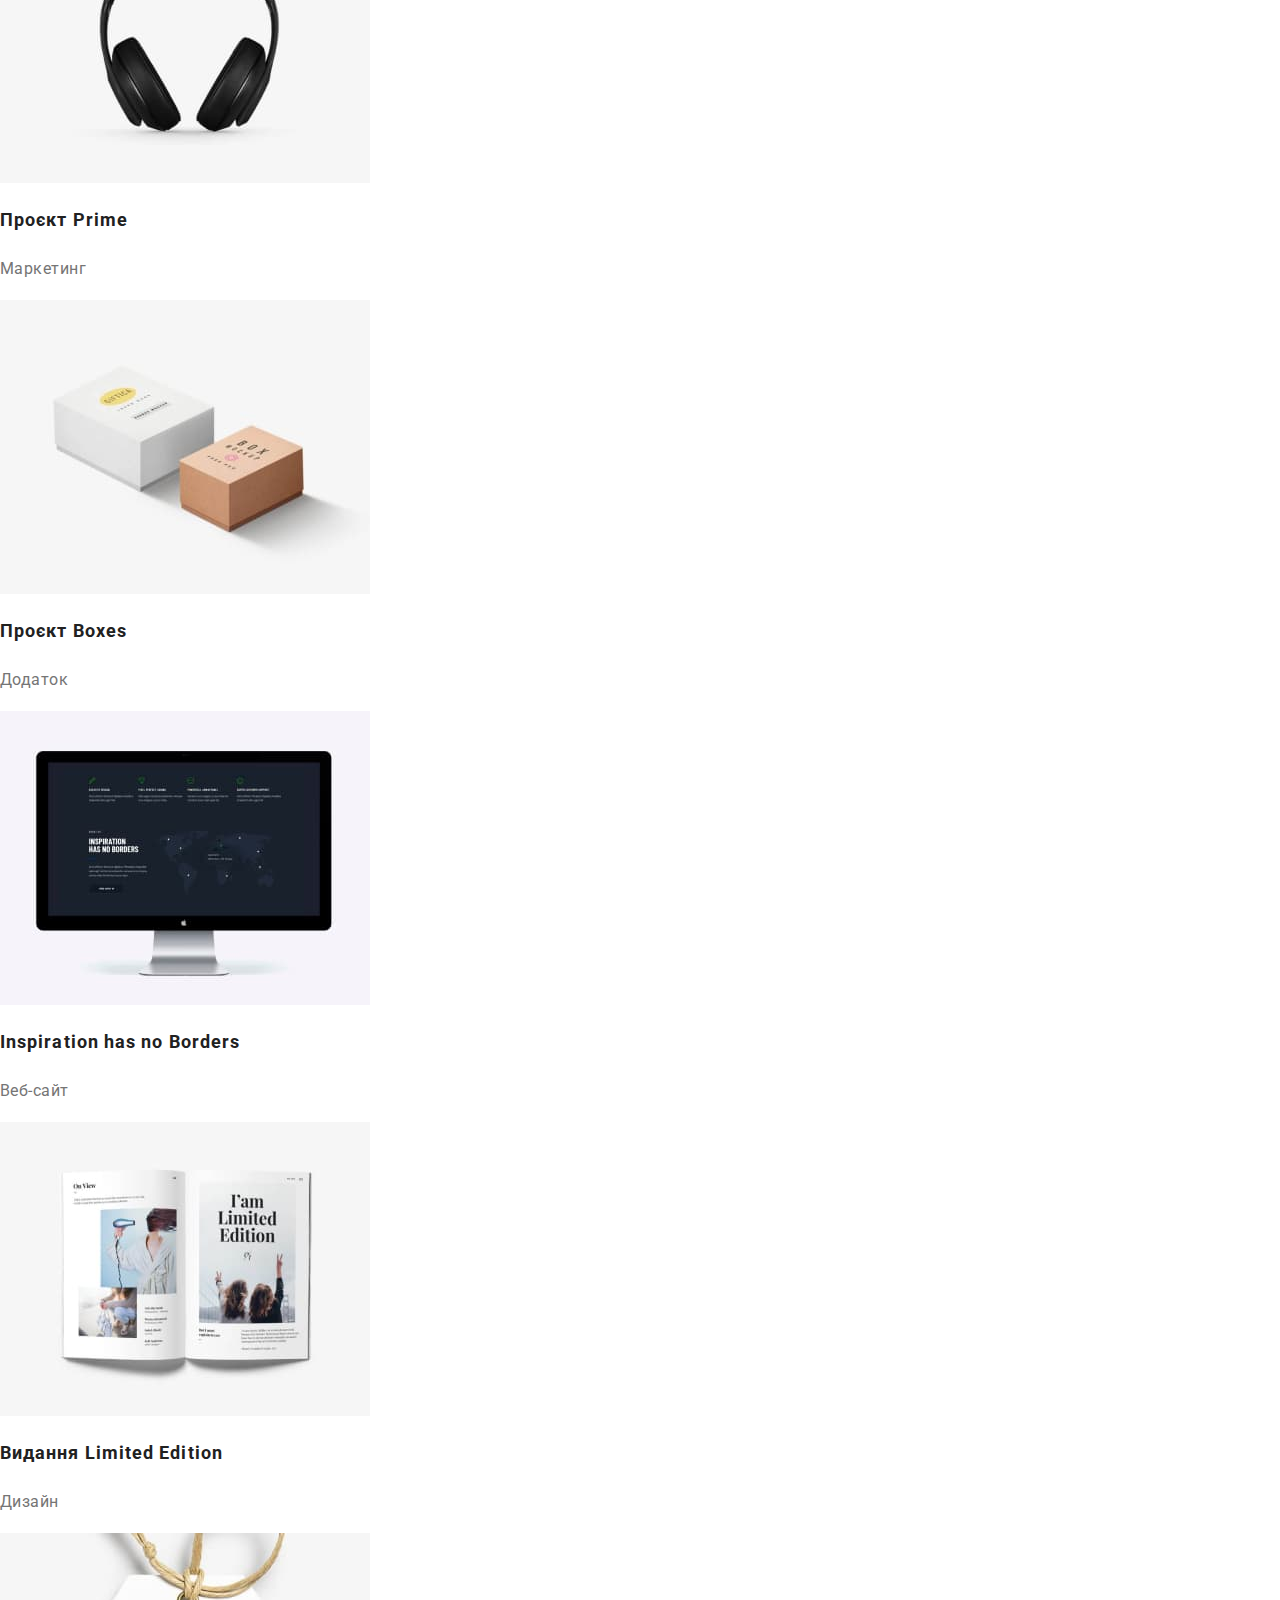
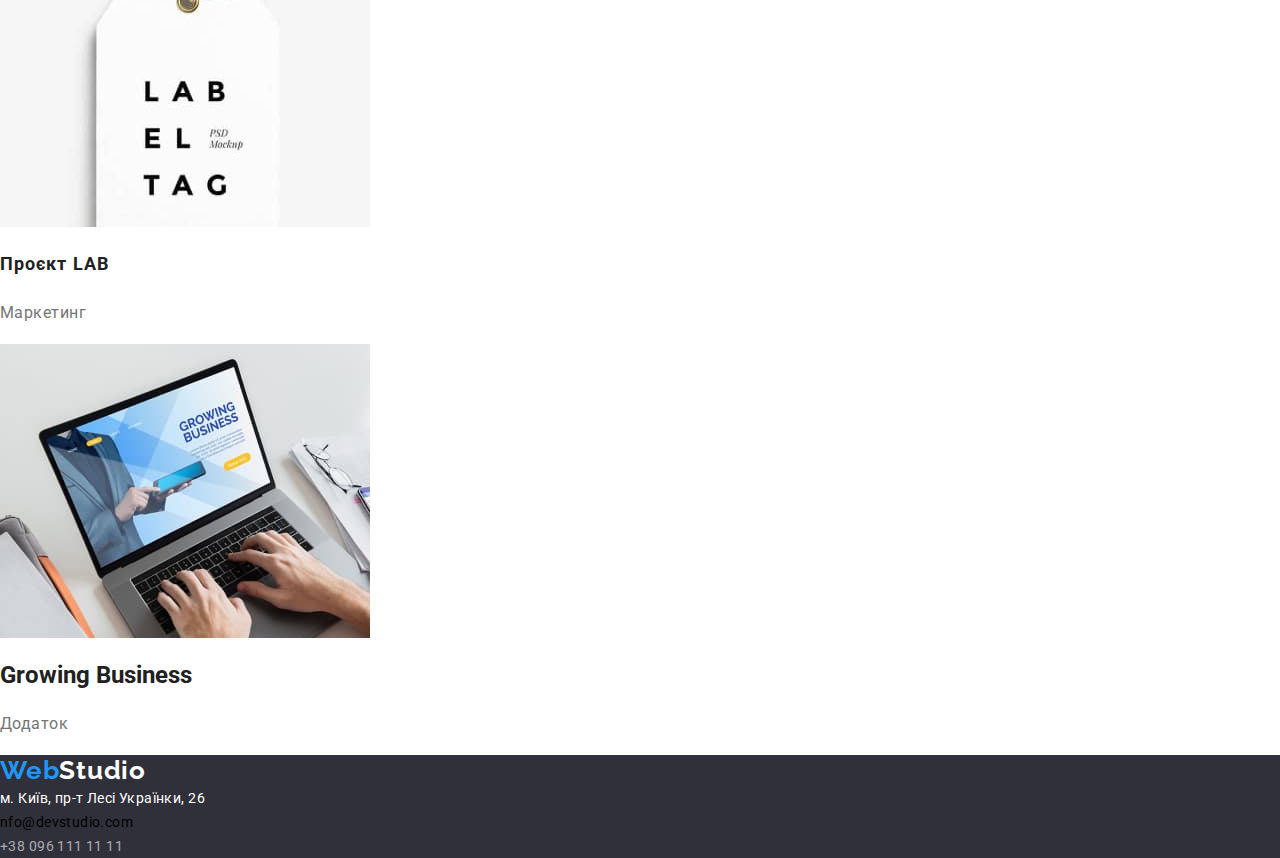
==== commit 130acdba: "img" ====
--- a/portfolio.html
+++ b/portfolio.html
@@ -39,7 +39,7 @@
         </ul>
         <ul class="portfolio-list list">
             <li class="portfolio-item"><img class="img" 
-              src="./images/portfolio/img-1.jpg" 
+              src="./images/portfolio/img1.jpg" 
               alt="три робітники"
                 width="370"
                 height="294"/>
@@ -58,7 +58,7 @@
             <p class="portfolio-desc">Дизайн</p>
             </li>
                  <li class="portfolio-item"><img class="img" 
-              src="./images/portfolio/img 2.jpg" 
+              src="./images/portfolio/img3.jpg" 
               alt="лого рибного ресторану"
                 width="370"
                 height="294"/>
@@ -69,7 +69,7 @@
             <p class="portfolio-desc">Додаток</p>
             </li>
                <li class="portfolio-item"><img class="img" 
-              src="./images/portfolio/img 3.jpg" 
+              src="./images/portfolio/img4.jpg" 
               alt="навушники"
                 width="370"
                 height="294"/>
@@ -79,7 +79,7 @@
             <p class="portfolio-desc">Маркетинг</p>
             </li>
                <li class="portfolio-item"><img class="img" 
-              src="./images/portfolio/img 4.jpg" 
+              src="./images/portfolio/img5.jpg" 
               alt="дві кортонні коробки"
                 width="370"
                 height="294"/>
@@ -92,14 +92,14 @@
             </p>  
             </li>
              <li class="portfolio-item"><img class="img" 
-              src="./images/portfolio/img 5.jpg" alt="монітор"
+              src="./images/portfolio/img6.jpg" alt="монітор"
                 width="370"
                 height="294"/>
             <h2 class="portfolio-heading" lang="en">Inspiration has no Borders</h2>
             <p class="portfolio-desc">Веб-сайт</p>
             </li>
                  <li class="portfolio-item"><img class="img" 
-              src="./images/portfolio/img 6.jpg" alt="відкрита книга"
+              src="./images/portfolio/img7.jpg" alt="відкрита книга"
                 width="370"
                 height="294"/>
             <h2 class="portfolio-heading">Видання<span lang="en">
@@ -109,7 +109,7 @@
             <p class="portfolio-desc">Дизайн</p>
             </li>
                  <li class="portfolio-item"><img class="img" 
-              src="./images/portfolio/img 7.jpg" 
+              src="./images/portfolio/img8.jpg" 
               alt="табличка з логотипом"
                 width="370"
                 height="294"/>
@@ -120,7 +120,7 @@
             <p class="portfolio-desc">Маркетинг</p>
             </li>
                  <li class="portfolio-item"><img class="img" 
-              src="images/portfolio/img 8.jpg" 
+              src="images/portfolio/img9.jpg" 
               alt="робочій процесс за ноутбуком"
                 width="370"
                 height="294"/>
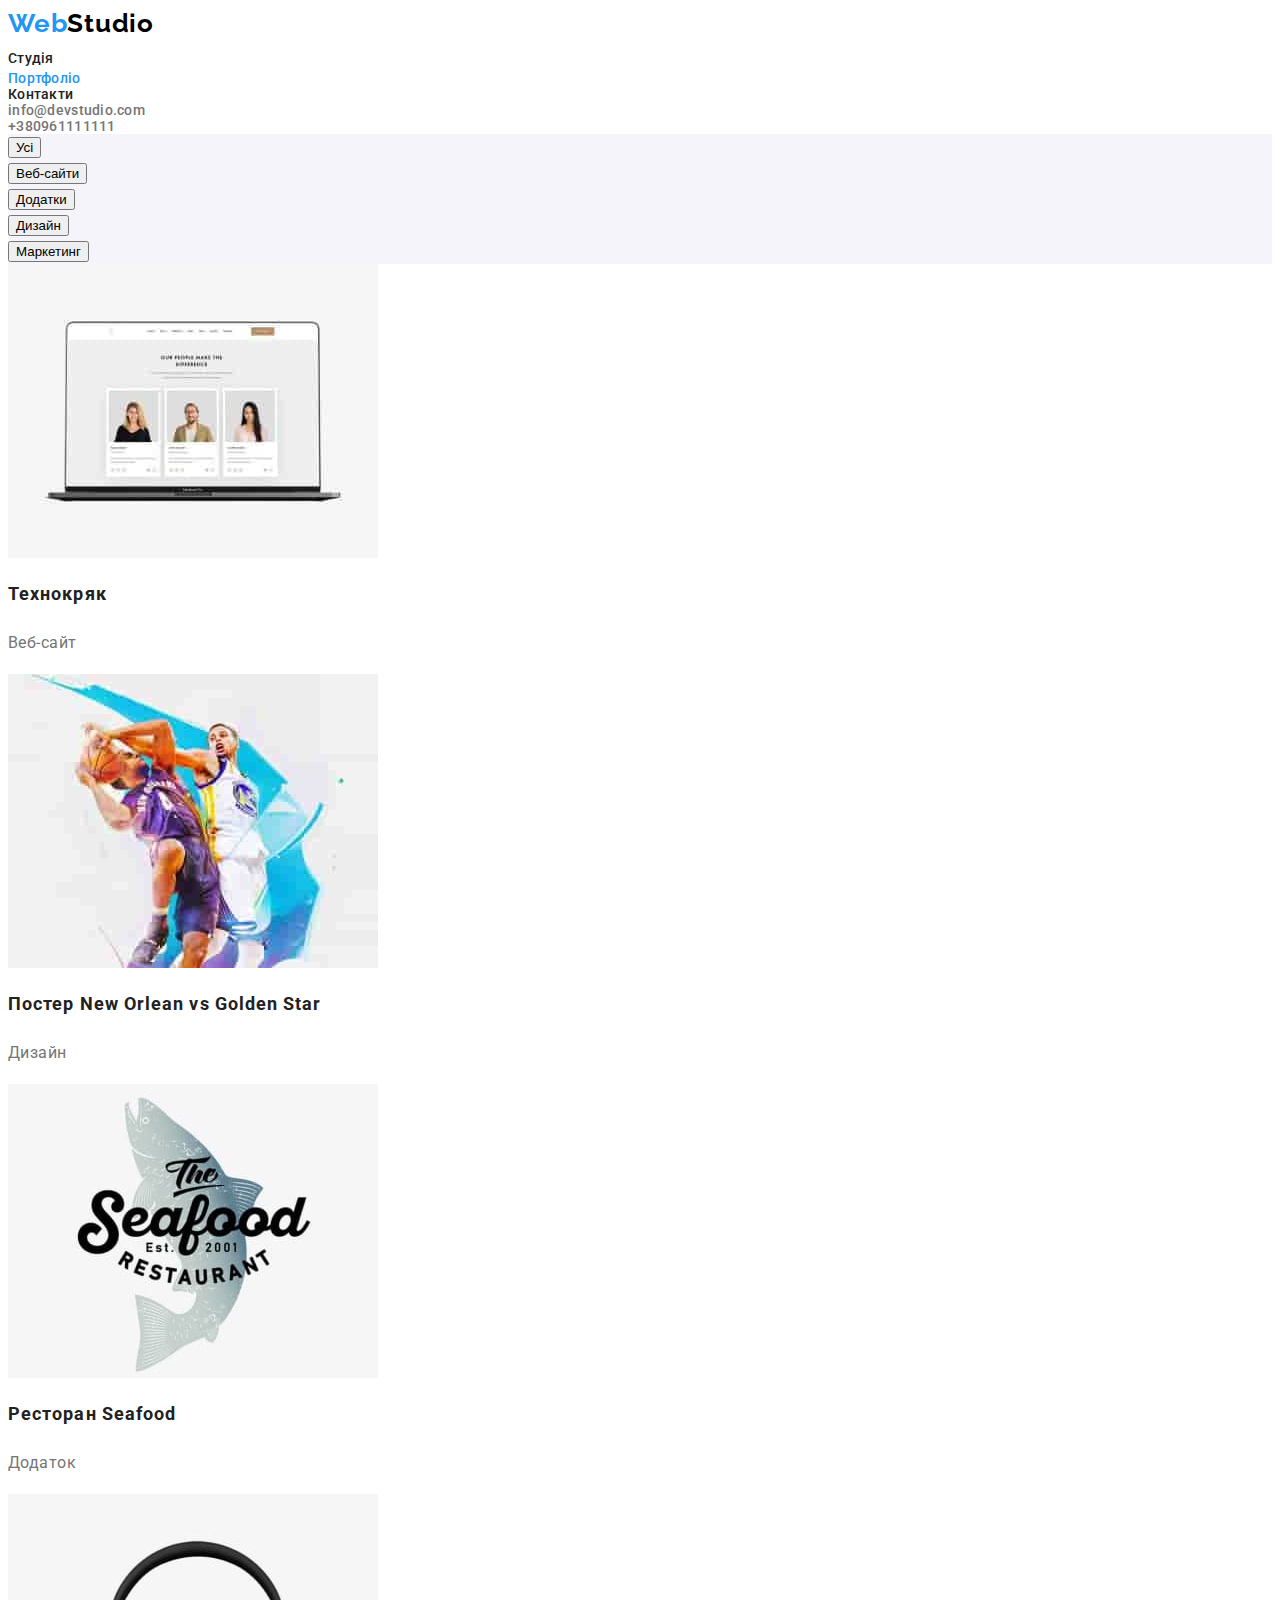
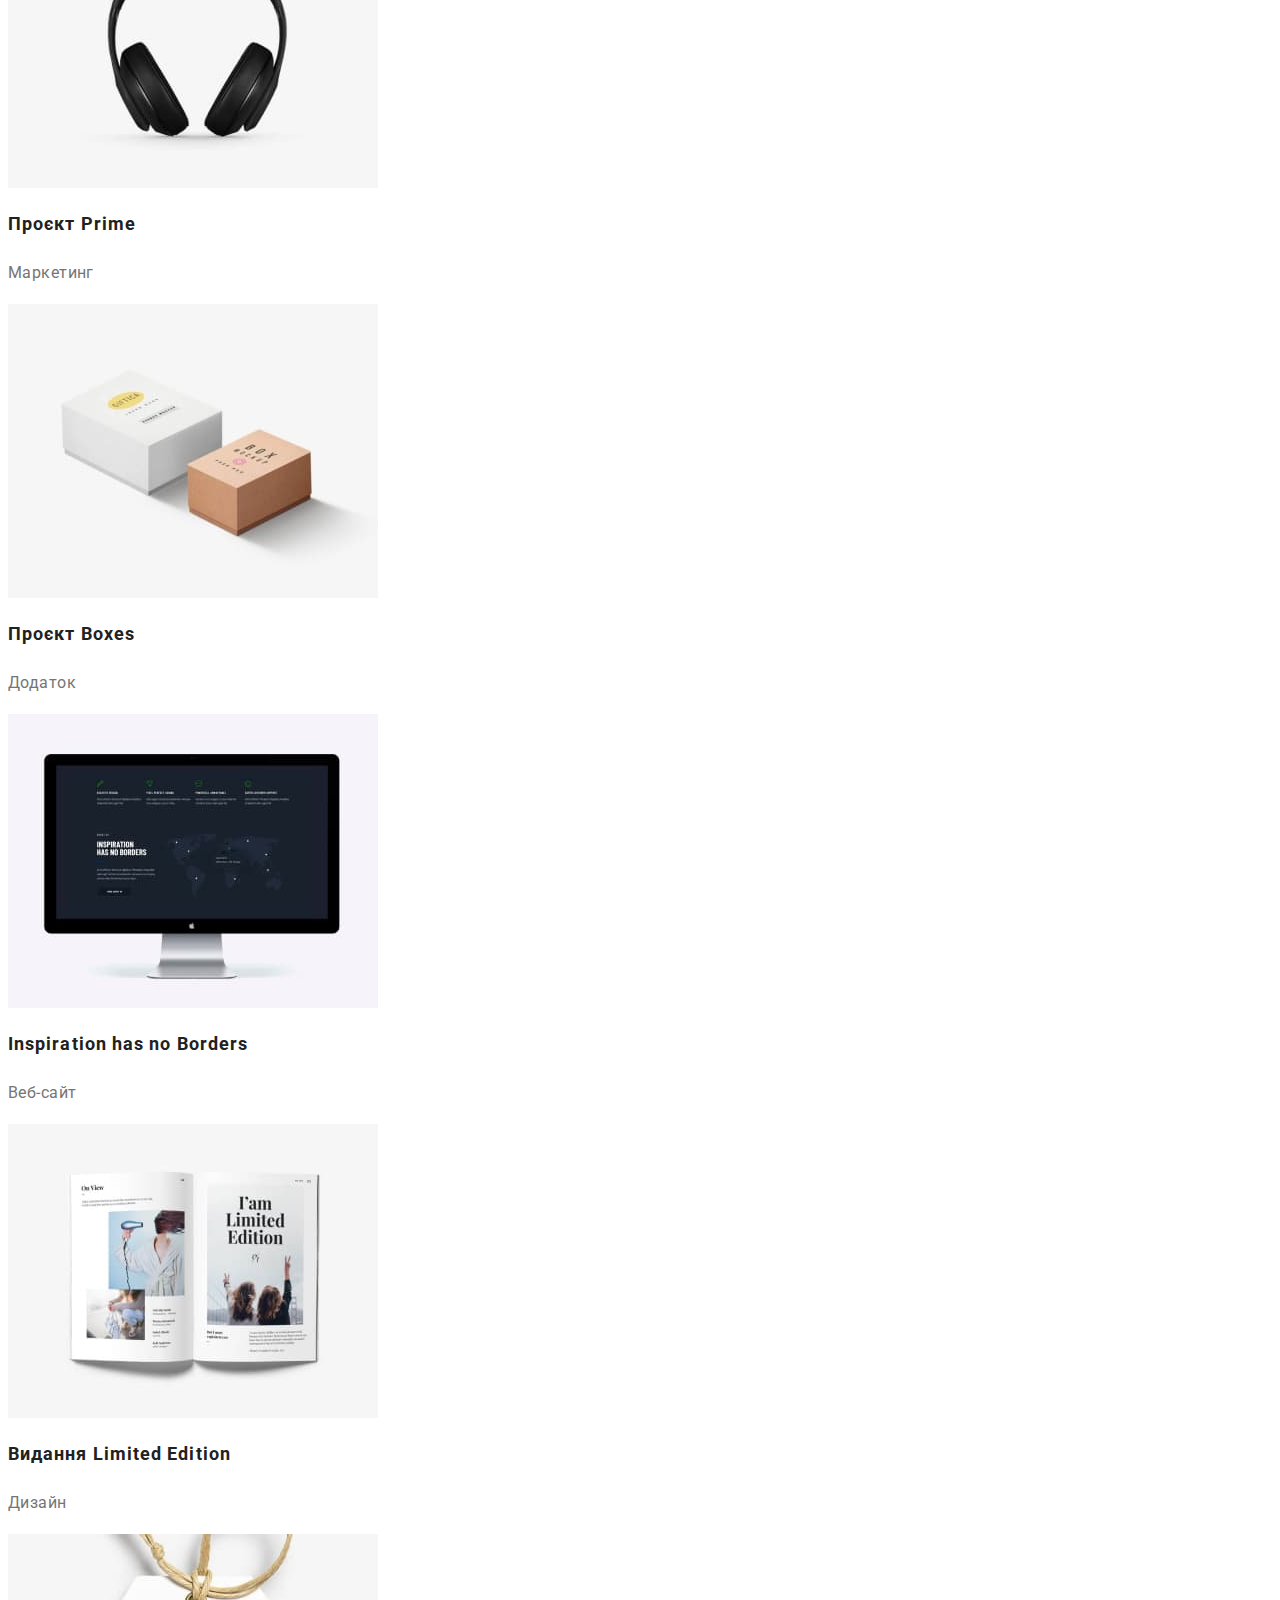
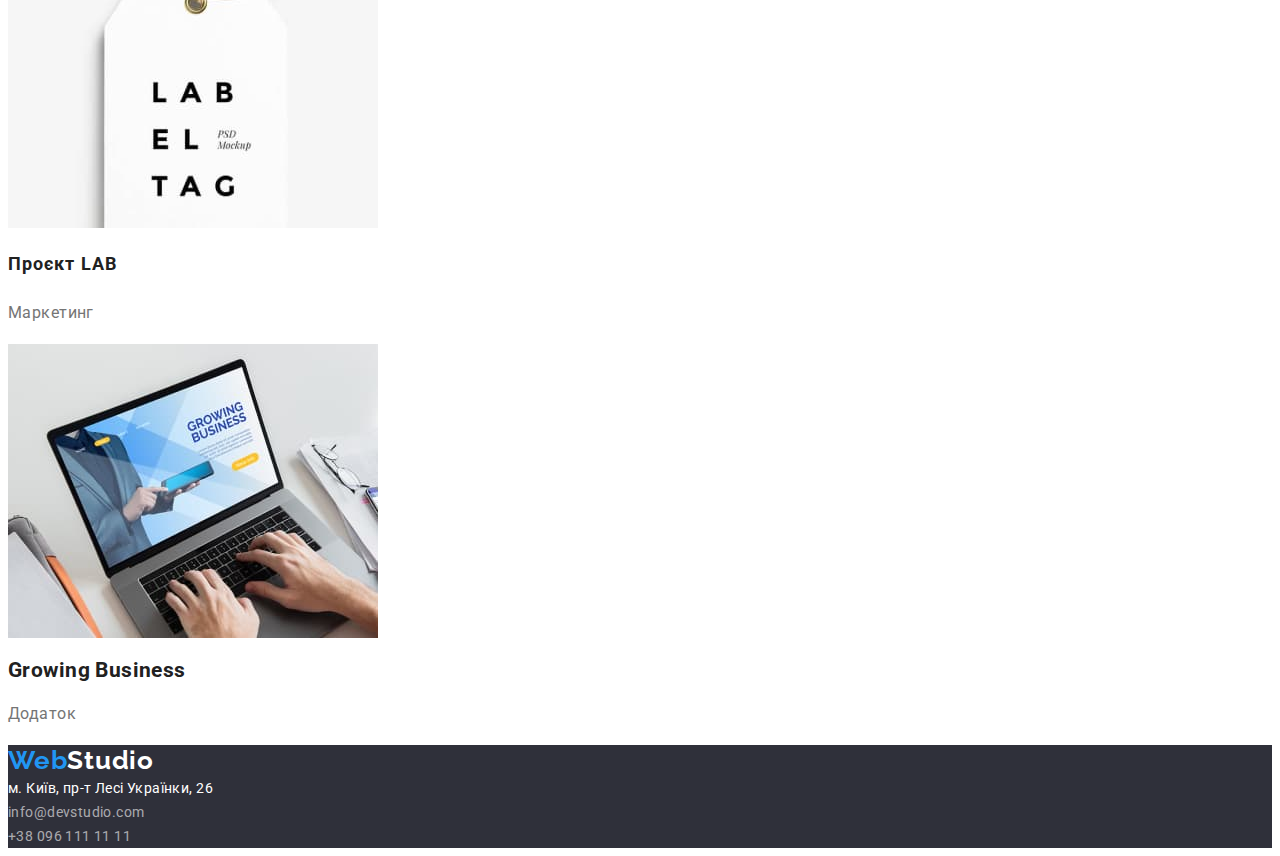
==== commit b115e8aa: "body.css" ====
--- a/portfolio.html
+++ b/portfolio.html
@@ -141,7 +141,7 @@
                 Київ, пр-т Лесі Українки, 26</a>
             </li>
             <li class="address-item-com">
-              <a class="link" href="mailto:info@devstudio.com">nfo@devstudio.com</a>
+              <a class="link" href="mailto:info@devstudio.com">info@devstudio.com</a>
             </li>
             <li class="address-item-tel">
                 <a class="link" href="tel:+380961111111">+38 096 111 11 11</a>
--- a/css/styles.css
+++ b/css/styles.css
@@ -12,17 +12,19 @@
 --hero-cl: rgba(47, 48, 58, 1);
 --team-cl:rgba(245, 244, 250, 1);
 --footer-cl:rgba( 47, 48, 58, 1);
+--act-hero-btn:rgba(24, 140, 232, 1);
 /* logo color */
 --accent-cl:rgba( 33, 150, 243, 1);
 --logo-cl:rgba(0, 0, 0, 1);
 /* others */
 }
 
-.page {
-   font-family: var(--main-font);
-   color:var(--main-text-cl) ;
-   background-color:var(--title-cl) ;
-   margin: auto;
+body {
+    font-size: 14px;
+    font-family:var(--main-font);
+    letter-spacing: 0.03em;
+    color: var(--main-text-cl);
+    background-color: var(--title-cl);
 }
 a {
     color: currentcolor;
@@ -34,9 +36,8 @@
     padding: 0;
     margin: 0;
 }
-.button {
-    cursor: pointer;
-}
+
+    
 /* header*/
 .header{
     background-color: var(--title-cl);
@@ -88,7 +89,7 @@
     letter-spacing: 0.06em;
     text-transform: uppercase;
 }
-.button{
+.hero-button{
     background-color: var(--accent-cl);
     font-family: var(--main-font);
     font-size: 16px;
@@ -97,13 +98,27 @@
     font-weight: 700;
     letter-spacing: 0.06em;
     border-style: none;
-}
-.btn-act:active:active,
-.btn-act:hover:hover,
-.btn-act:focus:focus {
-    background-color: var(--accent-cl);
-}
+    cursor: pointer;
+}
+.hero-button:active,
+.hero-button:hover,
+.hero-button:focus {
+    background-color:var(--act-hero-btn) ;
+}
+
 /* features */
+.visually-hidden{
+        position: absolute;
+        white-space: nowrap;
+        width: 1px;
+        height: 1px;
+        overflow: hidden;
+        border: 0;
+        padding: 0;
+        clip: rect(0 0 0 0);
+        clip-path: inset(50%);
+        margin: -1px;
+    }
 .features{}
 .features-list{}
 .features-item{}
@@ -113,13 +128,12 @@
     line-height: calc(16 / 14);
     color: var(--main-text-cl);
     font-weight: 700;
-    letter-spacing: 0.03em;
     text-transform:uppercase;}
 .text{
     font-size: 14px;
     line-height: calc(24 / 14);
     color: var(--link-cl);
-    letter-spacing: 0.03em;}
+}
 /* about */
 .about{}
 .about-title{
@@ -127,7 +141,6 @@
     line-height: calc(42 / 36);
     color: var(--main-text-cl);
     font-weight: 700;
-    letter-spacing: 0.03em;
 }
 .about-list{}  
 .about-item {} 
@@ -138,10 +151,9 @@
 }
 .team-title{
     font-size: 36px;
-    line-height: calc(42 / 36);
-    color: var(--main-text-cl);
-    font-weight: 700;
-    letter-spacing: 0.03em;
+    line-height: calc(42/36);
+    color: var(--main-text-cl);
+    font-weight: 700;
 }
 .team-list{}
 .team-item{}
@@ -150,12 +162,12 @@
     line-height: calc(19 / 16);
     color: var(--main-text-cl);
     font-weight: 500;
-    letter-spacing: 0.03em;}
+}
 .team-aside{ 
     font-size: 16px;
     line-height: calc(19 / 16);
     color: var(--link-cl);
-    letter-spacing: 0.03em;}
+    }
 /* footer */
 .footer{
 background-color:var(--footer-cl) ;
@@ -177,7 +189,7 @@
     font-style: normal;
 }
 .address-item-com{
-    color: var(--logo-cl);
+    color: var(--link-tel);
     font-style: normal;
     font-weight: 400;
     font-size: 14px;
@@ -205,6 +217,7 @@
     color: var(--main-text-cl);
     font-weight: 500;
     letter-spacing: 0.03em;
+    cursor: pointer;
  }
  .btn-act:hover,
  .btn-act:focus,
@@ -231,6 +244,5 @@
     font-weight: 400;
     font-size: 16px;
     line-height: calc(30/16);
-    letter-spacing: 0.03em;
     color: var(--link-cl);
  }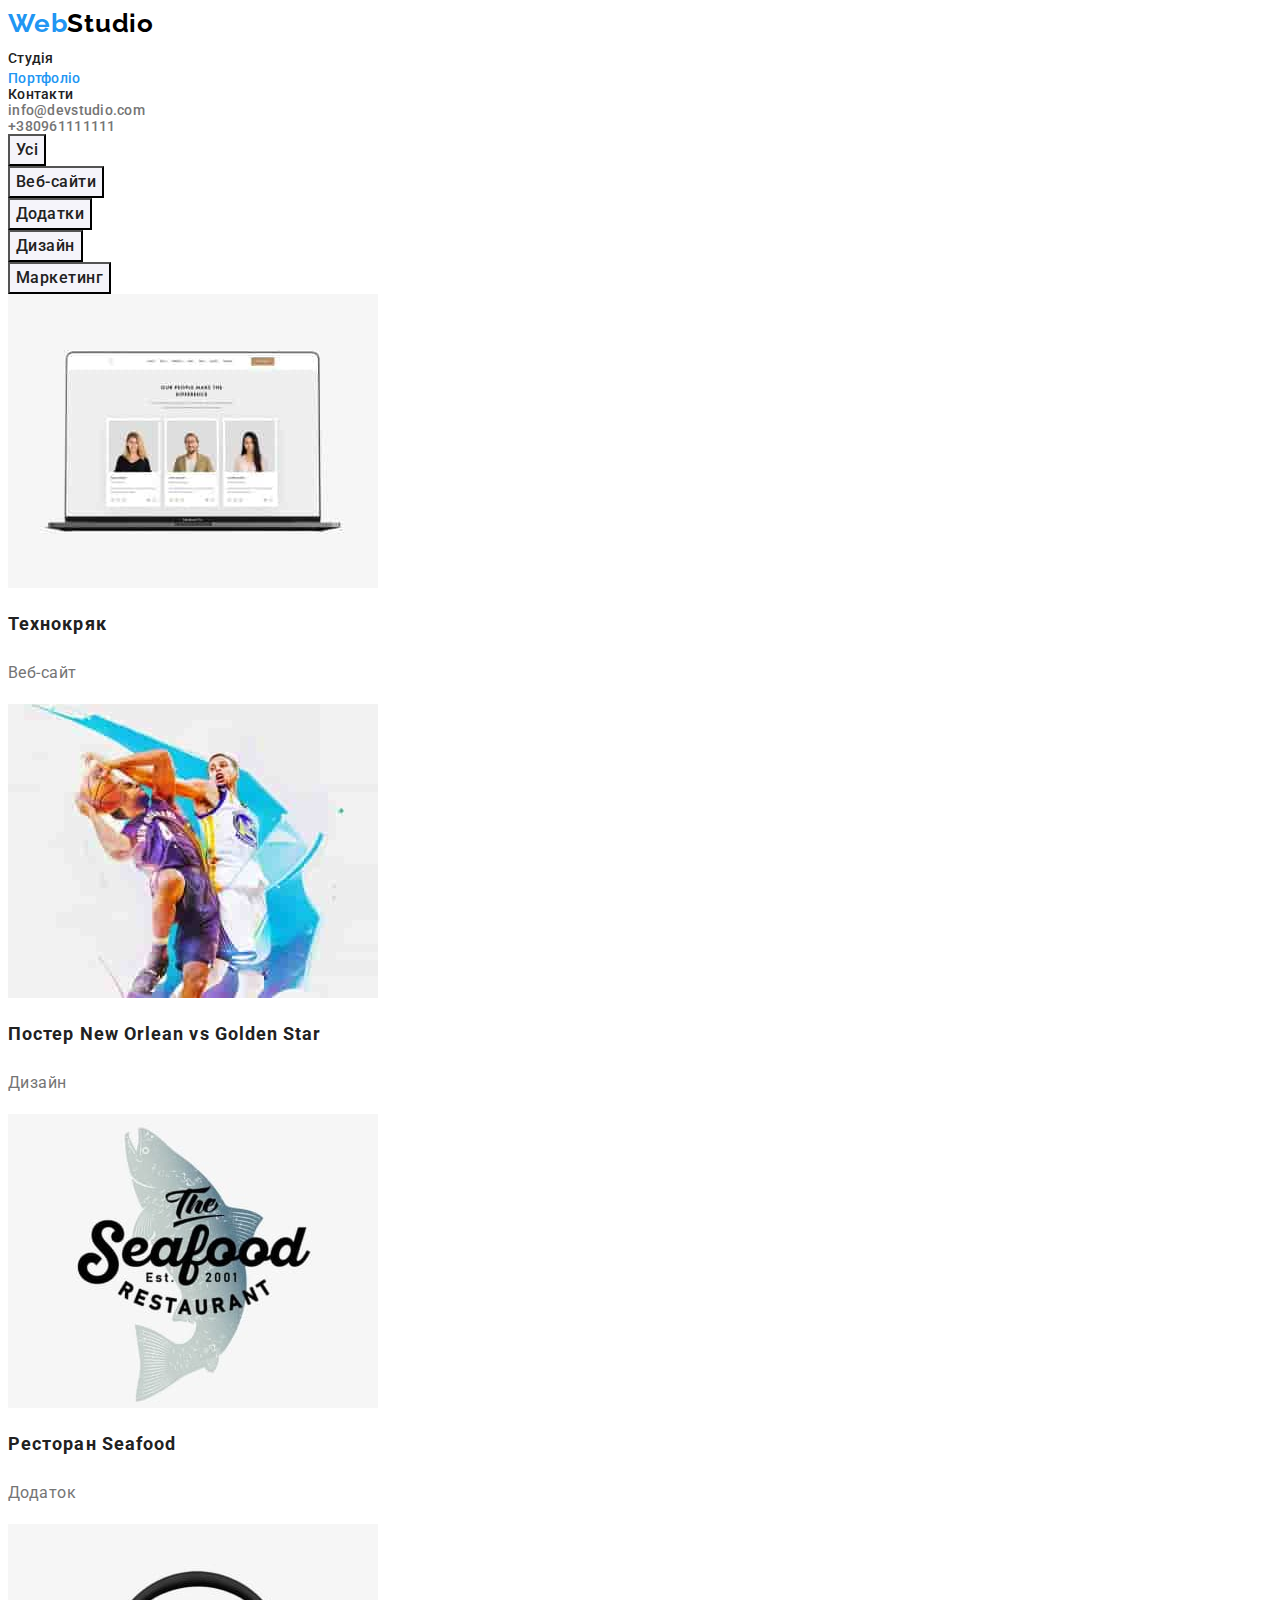
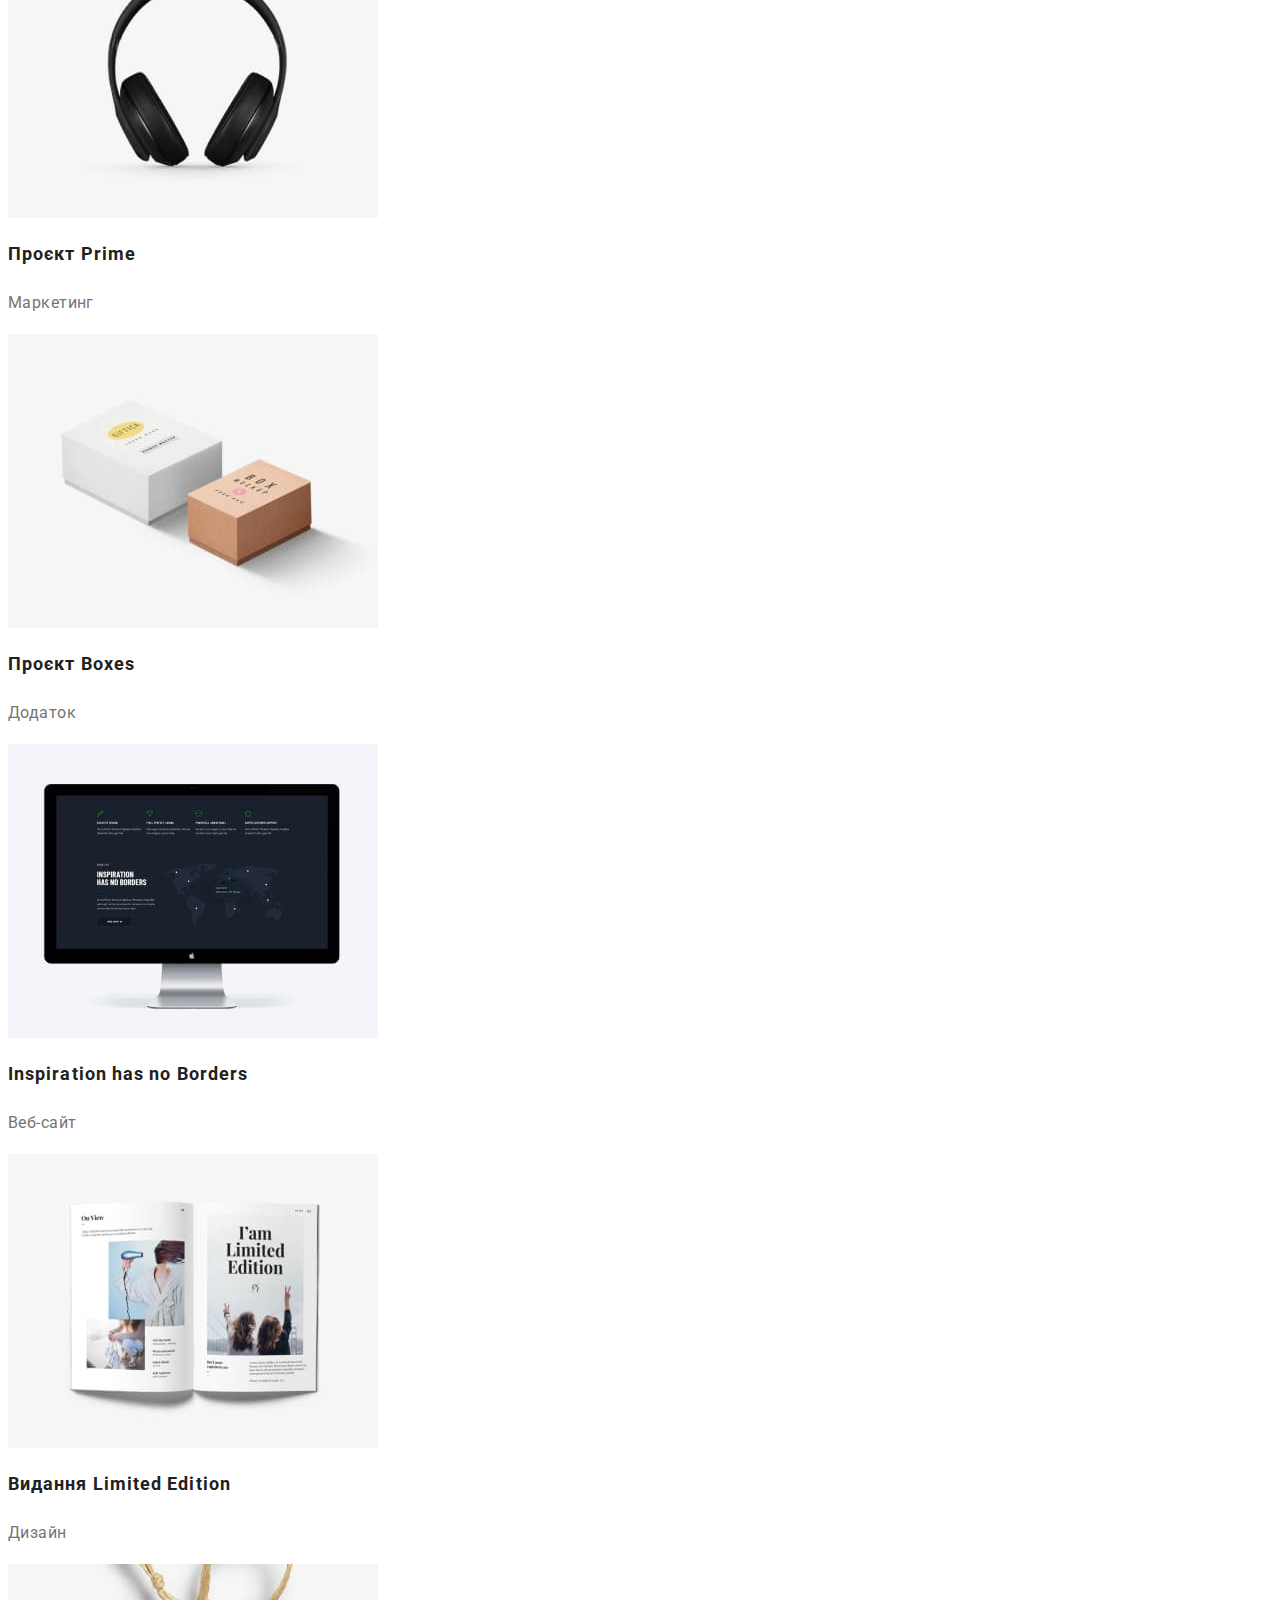
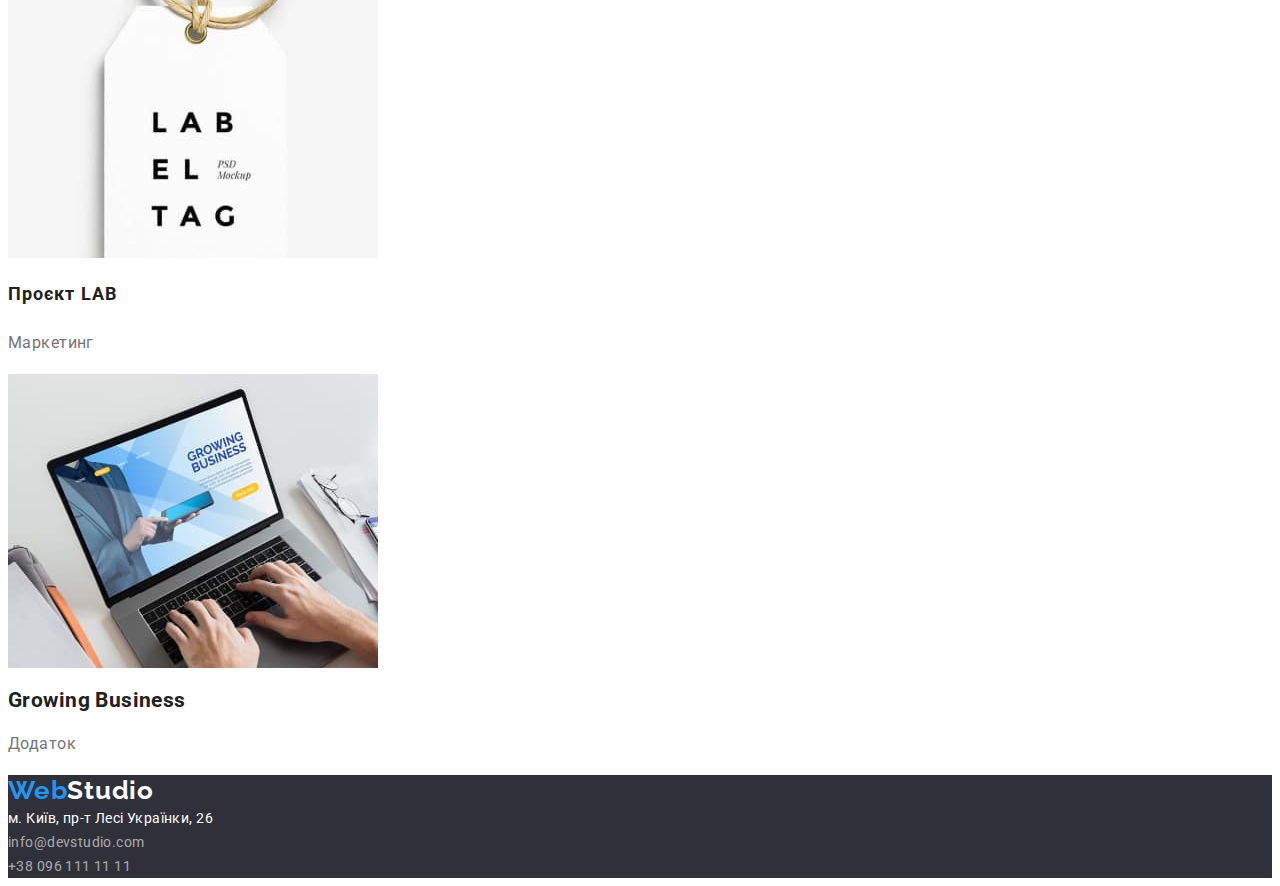
==== commit 50891966: "css" ====
--- a/portfolio.html
+++ b/portfolio.html
@@ -29,13 +29,13 @@
    </header>
    <main class="main">
     <section class="portfolio">
-        <h1 hidden>наші послуги</h1>
+        <h1 class="visually-hidden">наші послуги</h1>
         <ul class="portfolio-button list">
-            <li class="portfolio-btn"><button  class="btn-act" type="button">Усі</button></li>
-            <li class="portfolio-btn"><button  class="btn-act" type="button">Веб-сайти</button></li>
-            <li class="portfolio-btn"><button  class="btn-act" type="button">Додатки</button></li>
-            <li class="portfolio-btn"><button  class="btn-act" type="button">Дизайн</button></li>
-            <li class="portfolio-btn"><button  class="btn-act" type="button">Маркетинг</button></li>
+            <li><button class="portfolio-btn"  type="button">Усі</button></li>
+            <li><button class="portfolio-btn" type="button">Веб-сайти</button></li>
+            <li><button class="portfolio-btn" type="button">Додатки</button></li>
+            <li><button class="portfolio-btn" type="button">Дизайн</button></li>
+            <li><button class="portfolio-btn" type="button">Маркетинг</button></li>
         </ul>
         <ul class="portfolio-list list">
             <li class="portfolio-item"><img class="img" 
--- a/css/styles.css
+++ b/css/styles.css
@@ -156,7 +156,9 @@
     font-weight: 700;
 }
 .team-list{}
-.team-item{}
+.team-item{
+    background-color:var(--title-cl) ;
+}
 .team-name{
     font-size: 16px;
     line-height: calc(19 / 16);
@@ -211,6 +213,7 @@
  .portfolio-button{
     cursor: pointer;}           
  .portfolio-btn{
+    font-family:var(--main-font) ;
     background-color: var(--team-cl);
     font-size: 16px;
     line-height: calc(26 / 16);
@@ -219,10 +222,11 @@
     letter-spacing: 0.03em;
     cursor: pointer;
  }
- .btn-act:hover,
- .btn-act:focus,
- .btn-act:active{
+ .portfolio-btn:hover,
+ .portfolio-btn:focus,
+ .portfolio-btn:active{
     background-color: var(--accent-cl);
+    color:var(--title-cl);
  }
  .portfolio-list{
 
